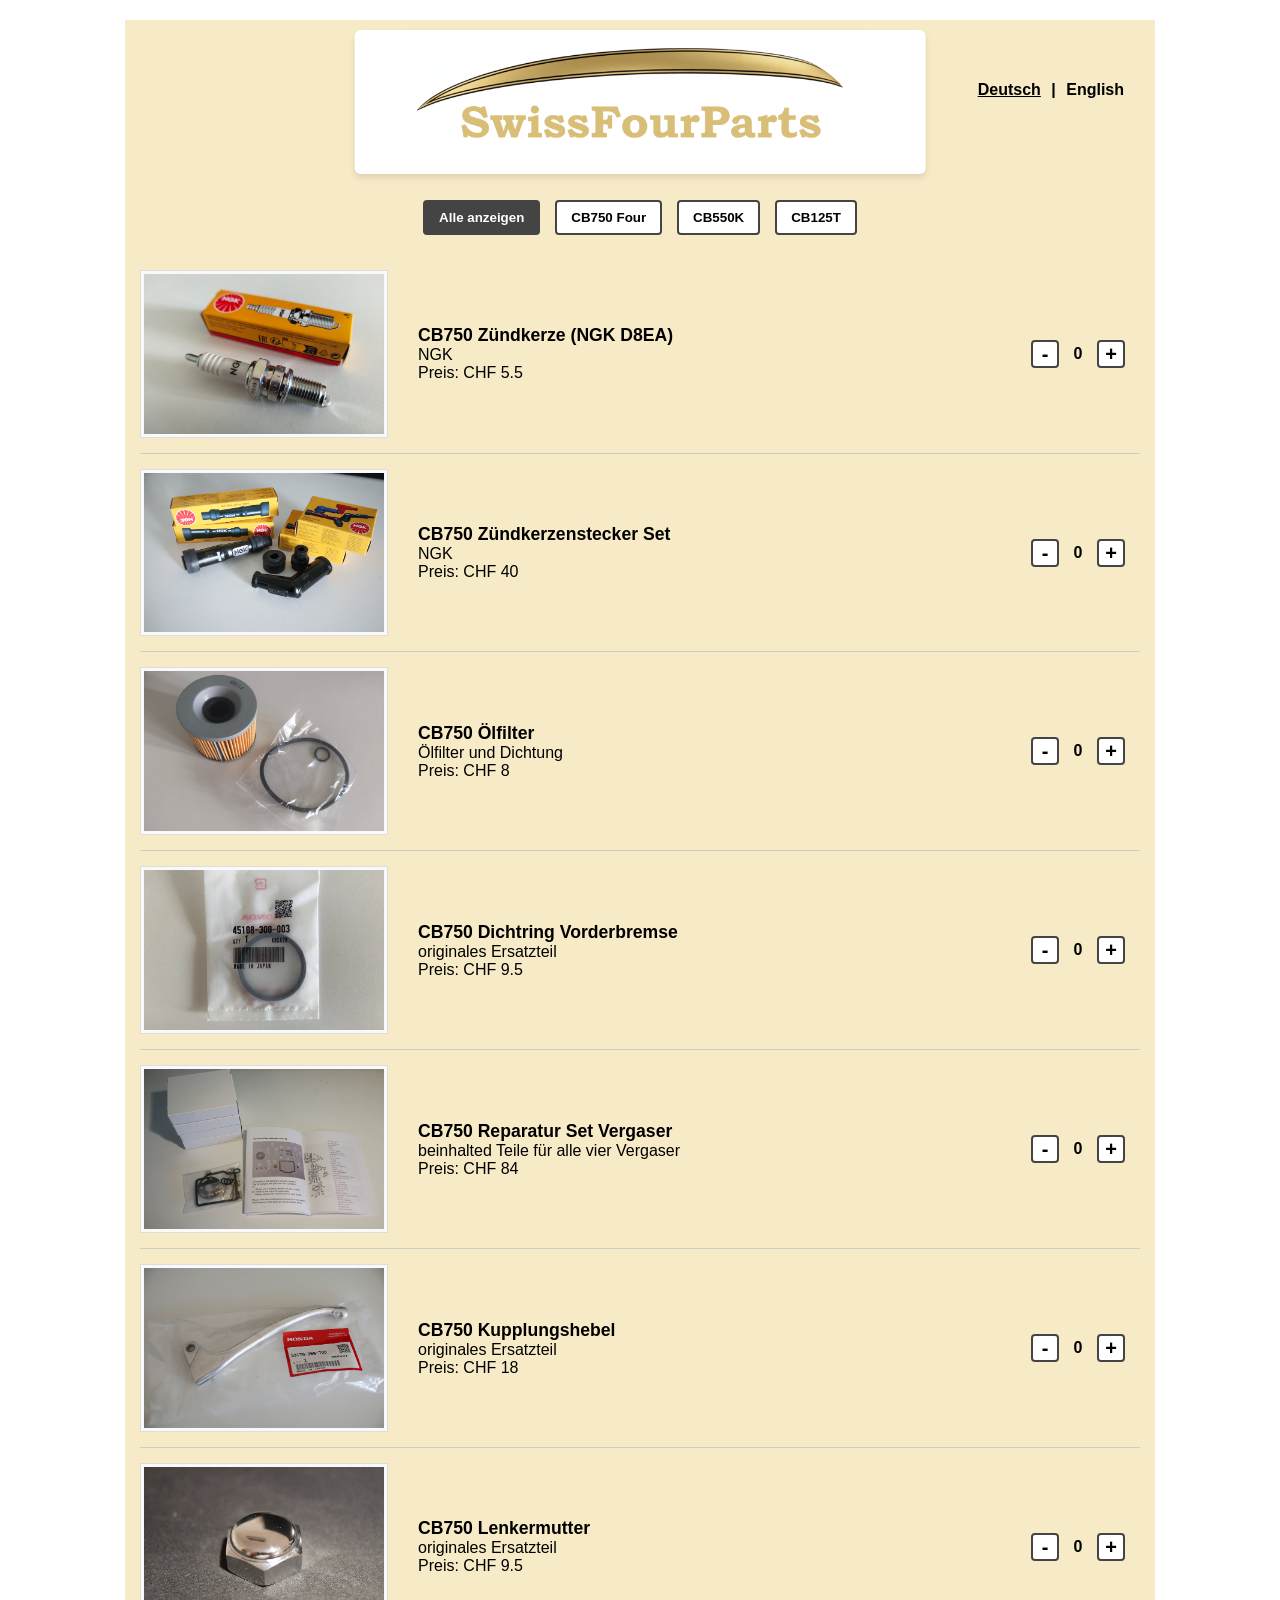
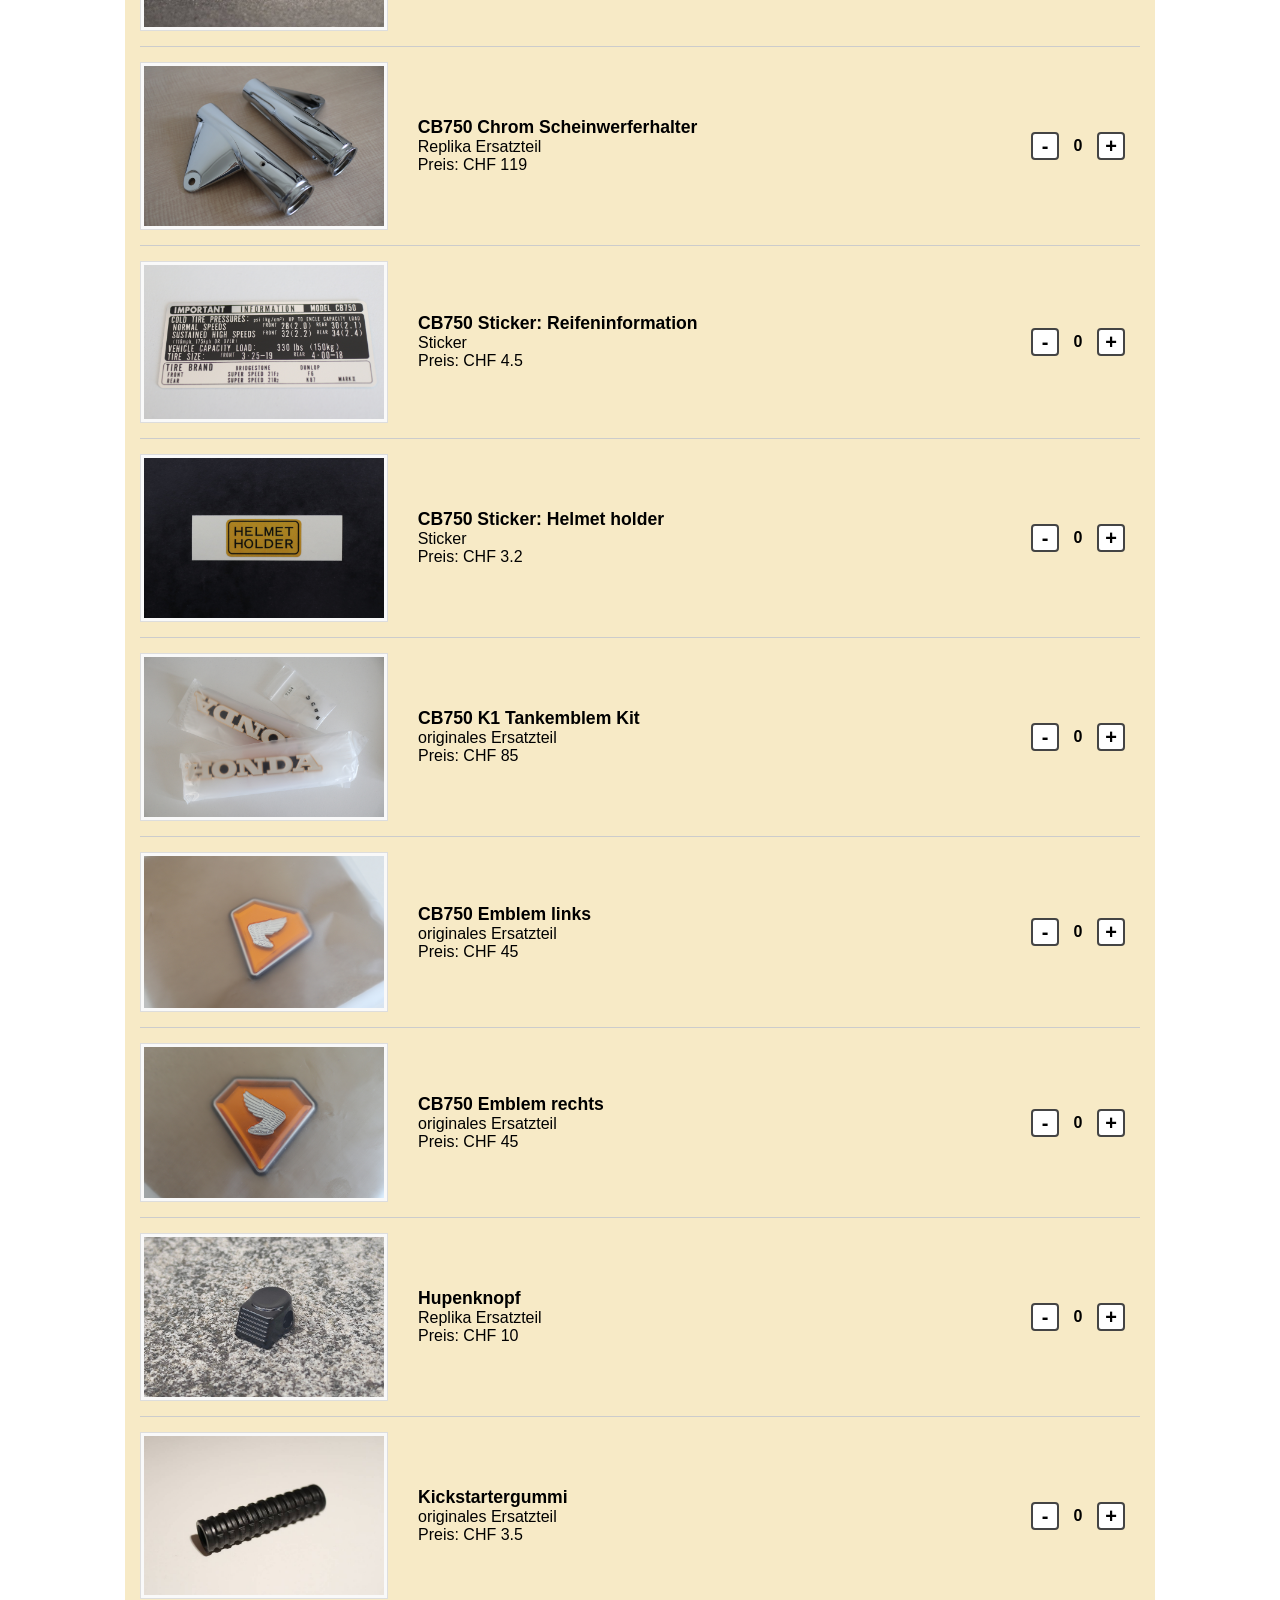
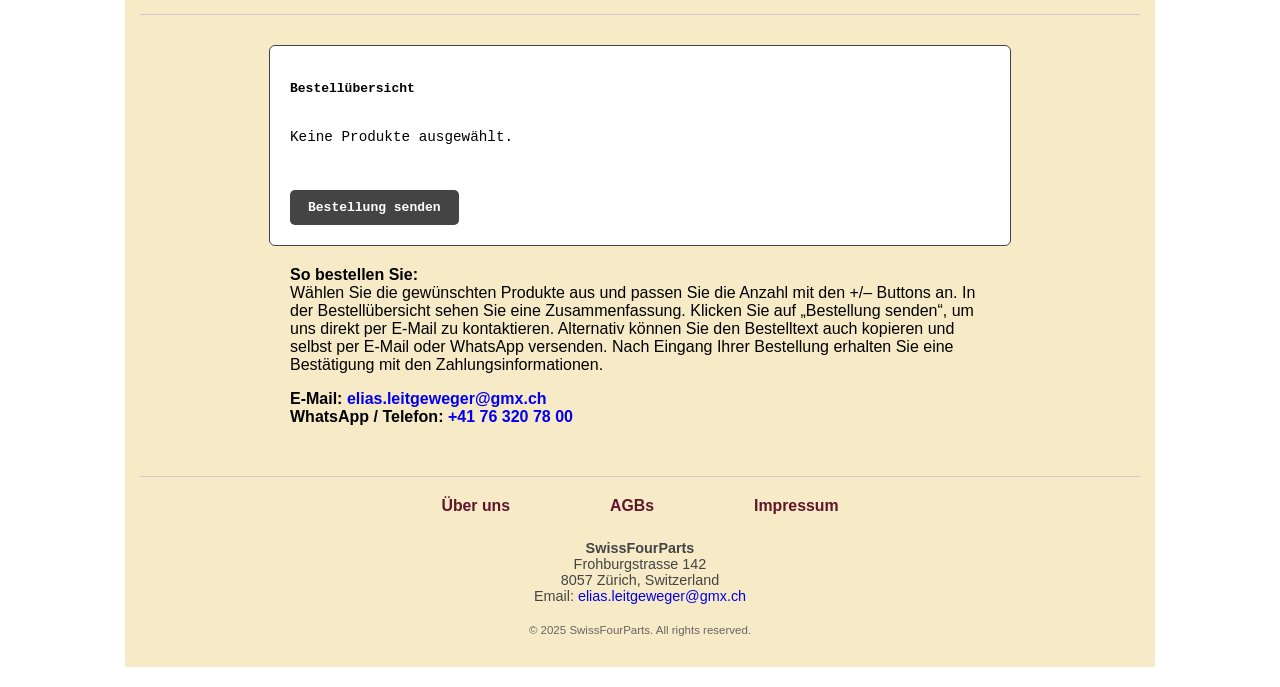
==== index.html @ 42c4ea84 "index.html" ====
<!DOCTYPE html>
<html>
<head>
  <style>
    body {
      font-family: Arial, sans-serif;
      background: #f7eac6;
      color: black;
      max-width: 1000px;
      margin: 20px auto;
      padding: 0 15px;
      box-shadow: 0 0 0 9999px white;
    }
    h1 { text-align: center; margin-bottom: 30px; }

    #filter-buttons, #language-buttons {
      display: flex; justify-content: center; gap: 15px;
      margin-bottom: 20px; flex-wrap: wrap;
    }
    button {
      padding: 8px 14px; border: 2px solid #444;
      background: white; cursor: pointer;
      font-weight: bold; border-radius: 4px;
      transition: background-color 0.3s, color 0.3s;
    }
    button.active { background-color: #444; color: white; }

    .product {
      display: flex; align-items: center;
      border-bottom: 1px solid #ccc;
      padding: 15px 0; cursor: pointer;
      position: relative;
    }
    .product img {
      max-width: 240px; max-height: 160px;
      margin-right: 30px; border: 1px solid #ddd;
      padding: 3px; background: #f9f9f9;
      pointer-events: none;
    }
    .product-details { max-width: 520px; pointer-events: none; }
    .product-details strong { font-size: 1.1em; }

    .quantity-controls {
      display: flex; align-items: center; gap: 8px;
      position: absolute; right: 15px; top: 50%;
      transform: translateY(-50%); pointer-events: auto;
    }
    .quantity-controls button {
      width: 28px; height: 28px; padding: 0;
      font-size: 20px; line-height: 20px; text-align: center;
      user-select: none;
    }
    .quantity-controls span {
      min-width: 22px; text-align: center; display: inline-block;
      font-weight: bold; font-size: 16px;
    }

    p.contact { text-align: center; margin-top: 40px; font-style: italic; }
    a { color: #0000ee; text-decoration: none; }
    a:hover { text-decoration: underline; }

    .popup-overlay {
      position: fixed; top: 0; left: 0; width: 100%; height: 100%;
      background: rgba(0,0,0,0.6); display: none;
      justify-content: center; align-items: center; z-index: 1000;
    }
    .popup-content {
      background: white; padding: 40px; max-width: 700px; width: 90%;
      border-radius: 6px; box-shadow: 0 0 15px rgba(0,0,0,0.3);
      position: relative; text-align: center;
    }
    .popup-close {
      position: absolute; top: 5px; right: 15px;
      font-size: 36px; font-weight: bold; cursor: pointer;
    }
    .popup-content img { max-width: 100%; height: auto; margin-bottom: 15px; }

    #order-summary {
      margin-top: 30px; padding: 20px;
      border: 1px solid #444; border-radius: 6px; background: #fff;
      white-space: pre-line; font-family: monospace;
      max-width: 700px; margin-left: auto; margin-right: auto;
    }
    #order-summary-text {
      font-family: monospace;
      font-size: 1.1em;   /* etwas grösser */
      line-height: 1.6em;  /* mehr Zeilenabstand */
      white-space: pre;    /* Tabs wirken korrekt */
    }
    #send-email-button {
      display: inline-block; margin-top: 12px; padding: 10px 18px;
      border-radius: 5px; background-color: #444;
      color: white; text-decoration: none; font-weight: bold;
    }
    #send-email-button:hover { background-color: #222; }

#language-selection a {
    color: black;
    text-decoration: none;
    padding: 2px 6px;
}
#language-selection a.active {
    font-weight: bold;
    text-decoration: underline;
}

#agb-popup .popup-content,
#impressum-popup .popup-content {
  text-align: left;
}


    .footer-links {
      display: flex;
      justify-content: center;
      gap: 100px;              /* Abstand zwischen den Links */
      margin-bottom: 25px;    /* Abstand zu den Kontaktdaten darunter */
      font-size: 1.1em;       /* größere Schrift */
    }

    .footer-links a {
      text-decoration: none;
      color: #5f162b;         /* gleiche Farbe wie bisher */
      font-weight: bold;
    }

    .footer-links a:hover {
      text-decoration: underline;
    }
  </style>

  <meta name="viewport" content="width=device-width, initial-scale=0.5">
</head>




<body>
<div id="header" style="position: relative; margin-bottom:40px; height:140px; background: #f7eac6; padding: 0 15px;">
  <div style="position: absolute; left: 50%; transform: translateX(-50%); top: 10px; background: white; padding: 0px 0px; box-shadow: 0 4px 6px rgba(0,0,0,0.1); border-radius:6px;">
    <img src="images/sfp_logo_mit_schrift.png" alt="SwissFourParts" style="max-height:140px; width:auto;">
  </div>

  <div id="language-selection" style="position: absolute; right: 0; top: 0; font-weight:bold; font-size:1em; line-height:140px; padding-right:10px;">
    <a href="#" id="lang-de" class="active" onclick="setLanguage('de')">Deutsch</a> | 
    <a href="#" id="lang-en" onclick="setLanguage('en')">English</a>
  </div>
</div>





  <!-- Filter buttons -->
  <div id="filter-buttons">
    <button id="filter-alle" class="active" onclick="filterProducts('alle')">
      <span class="de-text">Alle anzeigen</span>
      <span class="en-text" style="display:none;">Show all</span>
    </button>
    <button id="filter-cb750" onclick="filterProducts('CB750')">
      <span class="de-text" style="display:none;">CB750 Four</span>
      <span class="en-text">CB750 Four</span>
    </button>
    <button id="filter-cb550k" onclick="filterProducts('CB550K')">
      <span class="de-text" style="display:none;">CB550K</span>
      <span class="en-text">CB550K</span>
    </button>
    <button id="filter-cb125t" onclick="filterProducts('CB125T')">
      <span class="de-text" style="display:none;">CB125T</span>
      <span class="en-text">CB125T</span>
    </button>
  </div>

  <!-- Product list generated dynamically -->
  <div id="product-list"></div>

  <!-- Order summary -->
  <div id="order-summary">
    <strong id="order-summary-title">Bestellübersicht</strong><br>
    <pre id="order-summary-text">Keine Produkte ausgewählt.</pre>
    <a id="send-email-button" href="mailto:elias.leitgeweger@gmx.ch?subject=Bestellung%20SwissFourParts&body=Keine%20Produkte%20ausgew%C3%A4hlt." target="_blank" rel="noopener noreferrer">Bestellung senden</a>
  </div>

  <!-- Popup -->
  <div id="popup" class="popup-overlay" onclick="closePopup()">
    <div class="popup-content" onclick="event.stopPropagation()">
      <span class="popup-close" onclick="closePopup()">&times;</span>
      <img id="popup-img" src="" alt="">
      <div id="popup-text"></div>
    </div>
  </div>

<!-- How to order -->
<div id="how-to-order" style="margin:20px auto; max-width:700px; text-align:left; color:black;">
  <p class="de-text" style="display:none;">
    <strong>So bestellen Sie:</strong><br>
    Wählen Sie die gewünschten Produkte aus und passen Sie die Anzahl mit den +/– Buttons an.  
    In der Bestellübersicht sehen Sie eine Zusammenfassung.  
    Klicken Sie auf „Bestellung senden“, um uns direkt per E-Mail zu kontaktieren.  
    Alternativ können Sie den Bestelltext auch kopieren und selbst per E-Mail oder WhatsApp versenden.  
    Nach Eingang Ihrer Bestellung erhalten Sie eine Bestätigung mit den Zahlungsinformationen.
  </p>
  <p class="en-text">
    <strong>How to order:</strong><br>
    Select the products you want and adjust the quantity using the +/– buttons.  
    The order summary will show your selection.  
    Click “Send order” to contact us directly via e-mail.  
    Alternatively, you can copy the order text and send it yourself via e-mail or WhatsApp.  
    Once your order is received, you will get a confirmation with payment details.
  </p>

  <p style="margin-top:15px; font-weight:bold;">
    E-Mail: <a href="mailto:elias.leitgeweger@gmx.ch">elias.leitgeweger@gmx.ch</a><br>
    WhatsApp / Telefon: <a href="tel:+41763207800">+41 76 320 78 00</a>
  </p>
</div>

  <script>
    // -------------------------
    // PRODUCT DATA
    // -------------------------
    const products = [
      {
        name_de: "CB750 Zündkerze (NGK D8EA)",
        name_en: "CB750 Spark plug (NGK D8EA)",
        price: 5.5,
        description_de: "NGK",
        description_en: "NGK",
        image: "images/zündkerze.jpg",
        categories: ["CB750"]
      },
      {
        name_de: "CB750 Zündkerzenstecker Set",
        name_en: "CB750 Spark plug cap set",
        price: 40,
        description_de: "NGK",
        description_en: "NGK",
        image: "images/kerzenstecker.jpg",
        categories: ["CB750"]
      },
      {
        name_de: "CB750 Ölfilter",
        name_en: "CB750 Oil filter",
        price: 8,
        description_de: "Ölfilter und Dichtung",
        description_en: "Oilfilter and O-ring",
        image: "images/oilfilter.jpg",
        categories: ["CB750", "CB550K"]
      },
      {
        name_de: "CB750 Dichtring Vorderbremse",
        name_en: "CB750 Front Brake Piston Seal",
        price: 9.5,
        description_de: "originales Ersatzteil",
        description_en: "original spare part",
        image: "images/dichtring_bremse.jpg",
        categories: ["CB750"]
      },
      {
        name_de: "CB750 Reparatur Set Vergaser",
        name_en: "CB750 Carburetor rebuild kit",
        price: 84,
        description_de: "beinhalted Teile für alle vier Vergaser",
        description_en: "includes parts for all four carburetors",
        image: "images/vergaser_kit.jpg",
        categories: ["CB750"]
      },
      {
        name_de: "CB750 Kupplungshebel",
        name_en: "CB750 Clutch lever",
        price: 18,
        description_de: "originales Ersatzteil",
        description_en: "original spare part",
        image: "images/kupplungshebel.jpg",
        categories: ["CB750"]
      },
      {
        name_de: "CB750 Lenkermutter",
        name_en: "CB750 Steering stem nut",
        price: 9.5,
        description_de: "originales Ersatzteil",
        description_en: "original spare part",
        image: "images/lenkermutter.jpg",
        categories: ["CB750", "CB550K"]
      },
      {
        name_de: "CB750 Chrom Scheinwerferhalter",
        name_en: "CB750 Chrome headlight bracket",
        price: 119,
        description_de: "Replika Ersatzteil",
        description_en: "replica spare part",
        image: "images/scheinwerferhalter.jpg",
        categories: ["CB750"]
      },
      {
        name_de: "CB750 Sticker: Reifeninformation",
        name_en: "CB750 Sticker: Tire info",
        price: 4.5,
        description_de: "Sticker",
        description_en: "Sticker",
        image: "images/tire_sticker.jpg",
        categories: ["CB750"]
      },
      {
        name_de: "CB750 Sticker: Helmet holder",
        name_en: "CB750 Sticker: Helmet holder",
        price: 3.2,
        description_de: "Sticker",
        description_en: "Sticker",
        image: "images/sticker_helmet.jpg",
        categories: ["CB750"]
      },
      {
        name_de: "CB750 K1 Tankemblem Kit",
        name_en: "CB750 K1 Tank Emblem Kit",
        price: 85,
        description_de: "originales Ersatzteil",
        description_en: "original spare part",
        image: "images/tank_emblem_set.jpg",
        categories: ["CB750"]
      },
      {
        name_de: "CB750 Emblem links",
        name_en: "CB750 Emblem left",
        price: 45,
        description_de: "originales Ersatzteil",
        description_en: "original spare part",
        image: "images/emblem_links.jpg",
        categories: ["CB750"]
      },
      {
        name_de: "CB750 Emblem rechts",
        name_en: "CB750 Emblem right",
        price: 45,
        description_de: "originales Ersatzteil",
        description_en: "original spare part",
        image: "images/emblem_rechts.jpg",
        categories: ["CB750"]
      },
      {
        name_de: "Hupenknopf",
        name_en: "Horn button",
        price: 10,
        description_de: "Replika Ersatzteil",
        description_en: "Replica spare part",
        image: "images/hupenknopf.jpg",
        categories: ["CB125T", "CB750", "CB550K"]
      },
      {
        name_de: "Kickstartergummi",
        name_en: "Rubber kickstarter",
        price: 3.5,
        description_de: "originales Ersatzteil",
        description_en: "original spare part",
        image: "images/kickstartergummi.jpg",
        categories: ["CB750"]
      }
      // ➕ Add more products here
    ];

    // Quantities
    let quantities = new Array(products.length).fill(0);
    let language = 'de';

    // -------------------------
    // RENDER FUNCTIONS
    // -------------------------
    function renderProducts() {
      const container = document.getElementById("product-list");
      container.innerHTML = "";

      products.forEach((p, index) => {
        const productDiv = document.createElement("div");
        productDiv.className = "product " + p.categories.join(" ");
        productDiv.onclick = () =>
          openPopup(p.image, p.name_en, {
            de: `<strong>${p.name_de}</strong><br>${p.description_de}<br>Preis: CHF ${p.price}`,
            en: `<strong>${p.name_en}</strong><br>${p.description_en}<br>Price: CHF ${p.price}`
          });

        productDiv.innerHTML = `
          <img src="${p.image}" alt="${p.name_en}">
          <div class="product-details">
            <strong class="de-text">${p.name_de}</strong>
            <strong class="en-text" style="display:none;">${p.name_en}</strong><br>
            <span class="de-text">${p.description_de}</span>
            <span class="en-text" style="display:none;">${p.description_en}</span><br>
            <span class="de-text">Preis: CHF ${p.price}</span>
            <span class="en-text" style="display:none;">Price: CHF ${p.price}</span>
          </div>
          <div class="quantity-controls" onclick="event.stopPropagation()">
            <button onclick="decreaseQuantity(${index})">-</button>
            <span id="qty-${index}">0</span>
            <button onclick="increaseQuantity(${index})">+</button>
          </div>
        `;
        container.appendChild(productDiv);
      });
    }

    // -------------------------
    // UI FUNCTIONS
    // -------------------------
function setLanguage(lang) {
    language = lang;

    // Sprachauswahl links/rechts
    document.getElementById('lang-de')?.classList.toggle('active', lang === 'de');
    document.getElementById('lang-en')?.classList.toggle('active', lang === 'en');

    // Alle Texte wechseln
    document.querySelectorAll('.de-text').forEach(el => el.style.display = (lang === 'de') ? '' : 'none');
    document.querySelectorAll('.en-text').forEach(el => el.style.display = (lang === 'en') ? '' : 'none');

    // Filterbuttons Texte anpassen
    ['filter-alle','filter-cb750','filter-cb550k','filter-cb125t',
     'condition-new','condition-used'].forEach(id => {
        const btn = document.getElementById(id);
        if(btn){
            btn.querySelectorAll('span.de-text').forEach(el => el.style.display = (lang==='de')?'':'none');
            btn.querySelectorAll('span.en-text').forEach(el => el.style.display = (lang==='en')?'':'none');
        }
    });

    // Order summary Texte
    document.getElementById('order-summary-title').textContent = (lang==='de') ? 'Bestellübersicht' : 'Order summary';
    document.getElementById('send-email-button').textContent = (lang==='de') ? 'Bestellung senden' : 'Send order';

    updateOrderSummary();
}

    function filterProducts(filter) {
      ['filter-alle','filter-cb750','filter-cb550k','filter-cb125t'].forEach(id => {
        document.getElementById(id).classList.toggle('active', id === 'filter-' + filter.toLowerCase());
      });
      document.querySelectorAll('.product').forEach(p => {
        p.style.display = (filter === 'alle' || p.classList.contains(filter)) ? '' : 'none';
      });
    }

    function openPopup(imgSrc, altText, textObj) {
      document.getElementById('popup-img').src = imgSrc;
      document.getElementById('popup-img').alt = altText;
      document.getElementById('popup-text').innerHTML = language === 'de' ? textObj.de : textObj.en;
      document.getElementById('popup').style.display = 'flex';
    }
    function closePopup() { document.getElementById('popup').style.display = 'none'; }

    function openAboutPopup() {
      document.getElementById('about-popup').style.display = 'flex';
    }
    function closeAboutPopup() {
      document.getElementById('about-popup').style.display = 'none';
    }
    function openAgbPopup() {
      document.getElementById('agb-popup').style.display = 'flex';
    }
    function closeAgbPopup() {
      document.getElementById('agb-popup').style.display = 'none';
    }

    function openImpressumPopup() {
      document.getElementById('impressum-popup').style.display = 'flex';
    }
    function closeImpressumPopup() {
      document.getElementById('impressum-popup').style.display = 'none';
    }

    function increaseQuantity(i) { quantities[i]++; updateQuantityDisplay(i); updateOrderSummary(); }
    function decreaseQuantity(i) { if (quantities[i] > 0) { quantities[i]--; updateQuantityDisplay(i); updateOrderSummary(); } }
    function updateQuantityDisplay(i) { document.getElementById('qty-' + i).textContent = quantities[i]; }


function updateOrderSummary() {
  let productLabel = language === 'de' ? 'Produkt' : 'Product';
  let quantityLabel = language === 'de' ? 'Anzahl' : 'Qty';
  let priceLabel = language === 'de' ? 'Preis' : 'Price';
  let shippingLabel = language === 'de' ? 'Versandkosten' : 'Shipping';
  let totalLabel = language === 'de' ? 'Gesamttotal' : 'Total';
  let noItemsText = language === 'de' ? 'Keine Produkte ausgewählt.' : 'No products selected.';

  let emailSubject = encodeURIComponent(language === 'de' ? 'Bestellung SwissFourParts' : 'Order SwissFourParts');
  let emailBody = (language === 'de' ? 'Bestellübersicht' : 'Order summary') + ':\n\n';
  let hasItems = false;
  let summaryText = "";
  let total = 0;
  const shippingCost = 8.5;

  // Spaltenbreiten (anpassen nach Wunsch)
  const col1 = 36; // Produktname
  const col2 = 10;  // Anzahl
  const col3 = 12; // Preis

  // Kopfzeile
  summaryText += productLabel.padEnd(col1) + quantityLabel.padEnd(col2) + priceLabel.padEnd(col3) + "\n";
  summaryText += "-".repeat(col1 + col2 + col3) + "\n";

  // Produkte
  products.forEach((p, i) => {
    if (quantities[i] > 0) {
      hasItems = true;
      let lineTotal = p.price * quantities[i];
      total += lineTotal;

      let name = language === 'de' ? p.name_de : p.name_en;
      let qty = String(quantities[i]);
      let price = `CHF ${lineTotal.toFixed(2)}`;

      summaryText += name.padEnd(col1) + qty.padEnd(col2) + price.padEnd(col3) + "\n";

      emailBody += `${productLabel}: ${name}\n${quantityLabel}: ${qty}\n${priceLabel}: ${price}\n\n`;
    }
  });

  if (!hasItems) {
    summaryText = noItemsText;
    emailBody += noItemsText;
  } else {
    // Versand + Total
    total += shippingCost;
    let shipping = `CHF ${shippingCost.toFixed(2)}`;
    let grandTotal = `CHF ${total.toFixed(2)}`;

    summaryText += "\n";
    summaryText += shippingLabel.padEnd(col1 + col2) + shipping.padEnd(col3) + "\n";
    summaryText += "-".repeat(col1 + col2 + col3) + "\n";
    summaryText += totalLabel.padEnd(col1 + col2) + grandTotal.padEnd(col3) + "\n";

    emailBody += `${shippingLabel}: ${shipping}\n`;
    emailBody += `${totalLabel}: ${grandTotal}\n`;
  }

  document.getElementById('order-summary-text').textContent = summaryText;
  let encodedBody = encodeURIComponent(emailBody.replace(/\n/g, "\r\n"));
  document.getElementById('send-email-button').href =
    `mailto:elias.leitgeweger@gmx.ch?subject=${emailSubject}&body=${encodeURIComponent(emailBody)}`;
}

    // -------------------------
    // INITIALIZE
    // -------------------------
    window.onload = () => {
      renderProducts();
      setLanguage('de');
      filterProducts('alle');
      updateOrderSummary();
    };
  </script>



<!-- About Us Popup -->
<div id="about-popup" class="popup-overlay" onclick="closeAboutPopup()">
  <div class="popup-content" onclick="event.stopPropagation()">
    <span class="popup-close" onclick="closeAboutPopup()">&times;</span>
    
<h2>
  <span class="de-text" style="display:none;">Über SwissFourParts</span>
  <span class="en-text">About SwissFourParts</span>
</h2>
<p>
  <span class="de-text" style="display:none;">
    Willkommen in unserem Shop!<br>
    Wir sind spezialisiert auf Ersatzteile für die legendären Honda CB-Modelle aus den 1970er-Jahren, wobei unser Schwerpunkt auf der Honda CB750 Four liegt.  
    Unser Ziel ist es, Motorradbegeisterten in der Schweiz schnell, zuverlässig und preiswert die passenden Teile zu liefern.  
    Neben unserem eigenen Shop finden Sie unsere Angebote auch auf <a href="https://www.ricardo.ch/de/shop/SwissFourParts/offers/" target="_blank" rel="noopener noreferrer">Ricardo</a>.<br><br>
    Wenn Sie Fragen zu einem Teil, zur Verfügbarkeit oder zum Versand hast, melde Sie sich gerne per E-Mail oder Telefon.
  </span>
  <span class="en-text">
      Welcome to our shop!<br>
  We specialize in spare parts for the legendary Honda CB models from the 1970s, with our main focus on the Honda CB750 Four.  
  Our goal is to provide motorcycle enthusiasts in Switzerland with the right parts quickly, reliably, and at fair prices.  
  In addition to our own shop, you can also find our offers on <a href="https://www.ricardo.ch/de/shop/SwissFourParts/offers/" target="_blank" rel="noopener noreferrer">Ricardo</a>.<br><br>
  If you have questions about a part, availability, or shipping, please feel free to contact us by e-mail or phone.
  </span>
</p>
    
    <div style="display:flex; gap:10px; flex-wrap:wrap; justify-content:center; margin-top:40px;">
      <img src="images/cb550.jpg" alt="Honda CB550" style="max-width:500px; border:1px solid #ccc;">
    </div>
  </div>
</div>


<!-- AGB Popup -->
<div id="agb-popup" class="popup-overlay" onclick="closeAgbPopup()">
  <div class="popup-content" onclick="event.stopPropagation()">
    <span class="popup-close" onclick="closeAgbPopup()">&times;</span>
<h2>
  <span class="de-text" style="display:none;">AGBs</span>
  <span class="en-text">Terms & Conditions</span>
</h2>
<p>
  <span class="de-text" style="display:none;">
  <strong>Gültigkeit</strong><br>
  Diese Allgemeinen Geschäftsbedingungen (AGB) gelten für alle Bestellungen im Onlineshop von SwissFourParts. Mit Auftragserteilung anerkennt der Käufer diese Bedingungen. Abweichende Bestimmungen des Käufers haben keine Gültigkeit. Abholung der Ware ist nach Absprache in Zürich möglich.<br><br>

  <strong>Preise</strong><br>
  Alle Preise im Onlineshop verstehen sich in Schweizer Franken (CHF) und enthalten die gesetzliche Mehrwertsteuer (sofern anwendbar). Die Versandkosten werden im Bestellvorgang separat ausgewiesen. Preisänderungen bleiben vorbehalten.<br><br>

  <strong>Lieferfristen</strong><br>
  Bestellte Teile sind in der Regel an Lager. Der Lagerbestand wird nach Eingang der Bestellung überprüft; sollte ein Artikel oder eine gewünschte Menge nicht verfügbar sein, wird der Käufer informiert. Lieferungen innerhalb der Schweiz erfolgen in der Regel innert 2–5 Werktagen nach Zahlungseingang. Eine verspätete Lieferung entbindet nicht von der Abnahmeverpflichtung. Ansprüche aus Lieferverzug sind ausgeschlossen.<br><br>

  <strong>Versand und Gefahrtragung</strong><br>
  Die Versandkosten trägt der Käufer. Diese werden im Bestellvorgang ausgewiesen. Der Versand erfolgt auf Gefahr des Käufers. Sofern nicht anders vereinbart, wählt SwissFourParts die Versandart und den Versandweg nach bestem Ermessen, jedoch ohne Gewähr. Teillieferungen sind zulässig, sofern sie für eine rasche Abwicklung vorteilhaft erscheinen.<br><br>

  <strong>Transportschäden</strong><br>
  Transportschäden sind umgehend direkt bei der zuständigen Transportanstalt (z. B. Post, Paketdienst, Spedition) zu melden. Ohne Schadenmeldung des Transporteurs kann kein kostenloser Ersatz gewährt werden.<br><br>

  <strong>Beanstandungen und Gewährleistung</strong><br>
  Offensichtliche Mängel sind innerhalb von 14 Tagen nach Erhalt der Ware schriftlich geltend zu machen. Nach Ablauf dieser Frist gilt die Sendung als akzeptiert.<br>
  Rücksendungen werden nur bei fehlerhafter Lieferung und nach vorheriger Absprache akzeptiert. Die Rücksendung muss in transportsicherer Verpackung und ausreichend frankiert erfolgen. Wir behalten uns vor, beschädigte Waren, die nicht mehr im Originalzustand eintreffen, ganz oder teilweise zu verrechnen.<br>
  Bei berechtigten Beanstandungen verpflichtet sich SwissFourParts zu kostenloser Instandstellung, Ersatzlieferung oder Rechnungsnachlass. Soweit rechtlich zulässig, sind weitergehende Gewährleistungsansprüche ausgeschlossen. Die Gewährleistung entfällt, wenn der Käufer Änderungen oder Instandsetzungen ohne Zustimmung von SwissFourParts selbst oder durch Dritte vornimmt. Eine Haftung für Folgeschäden ist ausgeschlossen.<br><br>

  <strong>Zahlungsbedingungen</strong><br>
  Die Lieferung erfolgt ausschliesslich gegen Vorauskasse per Banküberweisung oder Twint. Die Ware wird erst nach Eingang der vollständigen Zahlung versendet.<br><br>

  <strong>Lieferungen ins Ausland</strong><br>
  Lieferungen ins Ausland sind nur nach vorheriger Absprache und ausschliesslich gegen Vorauskasse möglich.<br><br>

  <strong>Datenschutz</strong><br>
  Personenbezogene Kundendaten werden ausschliesslich im Rahmen der Bestellabwicklung verwendet und nicht an Dritte weitergegeben. Dabei werden die Bestimmungen des Schweizer Datenschutzgesetzes beachtet.<br><br>

  <strong>Erfüllungsort und Gerichtsstand</strong><br>
  Erfüllungsort für Lieferung und Zahlung sowie ausschliesslicher Gerichtsstand ist Zürich. Die Anwendung internationalen Kaufrechts ist ausgeschlossen.<br><br>

  <strong>Schlussbestimmungen</strong><br>
  Sollten einzelne Bestimmungen dieser AGB ganz oder teilweise unwirksam sein, bleibt die Gültigkeit der übrigen Bestimmungen unberührt. Irrtümer und Druckfehler bleiben vorbehalten.
  </span>


  <span class="en-text">
  These Terms and Conditions (T&C) apply to all orders placed in the SwissFourParts online shop. By placing an order, the buyer accepts these conditions. Deviating terms of the buyer have no validity. Pickup of goods is possible in Zurich by prior arrangement.<br><br>

  <strong>Prices</strong><br>
  All prices in the online shop are in Swiss Francs (CHF) and include applicable VAT. Shipping costs are shown separately during the order process. Price changes are reserved.<br><br>

  <strong>Delivery Times</strong><br>
  Ordered parts are generally in stock. Stock is checked upon receipt of the order; if an item or the requested quantity is not available, the buyer will be informed. Deliveries within Switzerland usually take 2–5 business days after receipt of payment. Late delivery does not release the buyer from the obligation to accept the goods. Claims for delivery delays are excluded.<br><br>

  <strong>Shipping and Risk</strong><br>
  Shipping costs are borne by the buyer and are displayed during the order process. Delivery is at the buyer's risk. Unless otherwise agreed, SwissFourParts selects the shipping method and route at its discretion, without guarantee. Partial deliveries are allowed if they are advantageous for prompt order processing.<br><br>

  <strong>Transport Damage</strong><br>
  Transport damage must be reported immediately to the responsible transport company (e.g., post office, parcel service, freight forwarder). Without a damage report from the carrier, free replacement cannot be granted.<br><br>

  <strong>Complaints and Warranty</strong><br>
  Obvious defects must be reported in writing within 14 days after receipt of the goods. After this period, the shipment is considered accepted.<br>
  Returns are only accepted in case of incorrect delivery and after prior arrangement. Returns must be in secure packaging and adequately prepaid. We reserve the right to charge for damaged goods that do not arrive in their original condition, wholly or partially.<br>
  In the case of justified complaints, SwissFourParts undertakes free repair, replacement, or invoice reduction. As far as legally permissible, further warranty claims are excluded. Warranty is void if the buyer makes modifications or repairs without SwissFourParts' consent. Liability for consequential damages is excluded.<br><br>

  <strong>Payment Terms</strong><br>
  Delivery is only made against advance payment via bank transfer or Twint. Goods are shipped only after full payment has been received.<br><br>

  <strong>Deliveries Abroad</strong><br>
  Deliveries abroad are only possible by prior arrangement and against advance payment.<br><br>

  <strong>Data Protection</strong><br>
  Personal customer data is used exclusively for order processing and is not shared with third parties. The provisions of the Swiss Data Protection Act are observed.<br><br>

  <strong>Place of Performance and Jurisdiction</strong><br>
  The place of performance for delivery and payment as well as the exclusive jurisdiction is Zurich. The application of international sales law is excluded.<br><br>

  <strong>Final Provisions</strong><br>
  Should individual provisions of these Terms and Conditions be wholly or partially invalid, the validity of the remaining provisions remains unaffected. Errors and typos are reserved.
  </span>
</p>
  </div>
</div>



<!-- Impressum Popup -->
<div id="impressum-popup" class="popup-overlay" onclick="closeImpressumPopup()">
  <div class="popup-content" onclick="event.stopPropagation()">
    <span class="popup-close" onclick="closeImpressumPopup()">&times;</span>
<h2>
  <span class="de-text" style="display:none;">Impressum</span>
  <span class="en-text">Legal Notice</span>
</h2>
<p>
  <span class="de-text" style="display:none;">
    Die Rechte für Texte und Bilder dieser Webseite liegen bei:<br><br>
    
    SwissFourParts<br>
    Frohburgstrasse 142<br>
    8057 Zürich<br><br>

    Inhaber: Elias Müller<br><br>
  
    Kontakt für Fragen zur Website:<br>
    Telefon: +41 76 320 78 00<br>
    E-Mail: elias.leitgeweger@gmx.ch<br>
  </span>
  <span class="en-text">
The rights to the texts and images on this website are held by:<br><br>
SwissFourParts<br>
Frohburgstrasse 142<br>
8057 Zurich<br><br>
Owner: Elias Müller<br><br>
Contact for questions regarding the website:<br>
Phone: +41 76 320 78 00<br>
E-Mail: elias.leitgeweger@gmx.ch
  </span>
</p>
  </div>
</div>



</body>

  <!-- Footer -->
  <footer style="margin-top:50px; padding:20px; border-top:1px solid #ccc; text-align:center; font-size:0.9em; color:#444;">

<div class="footer-links">
  <a href="javascript:void(0)" onclick="openAboutPopup()">
    <span class="de-text" style="display:none;">Über uns</span>
    <span class="en-text">About Us</span>
  </a>
  <a href="javascript:void(0)" onclick="openAgbPopup()">
    <span class="de-text" style="display:none;">AGBs</span>
    <span class="en-text">Terms & Conditions</span>
  </a>
  <a href="javascript:void(0)" onclick="openImpressumPopup()">
    <span class="de-text" style="display:none;">Impressum</span>
    <span class="en-text">Legal Notice</span>
  </a>
</div>

    <p><strong>SwissFourParts</strong><br>
    Frohburgstrasse 142<br>
    8057 Zürich, Switzerland<br>
    Email: <a href="mailto:elias.leitgeweger@gmx.ch">elias.leitgeweger@gmx.ch</a></p>

    <p style="margin-top:20px; font-size:0.8em; color:#666;">
      © 2025 SwissFourParts. All rights reserved.
    </p>
  </footer>


</html>
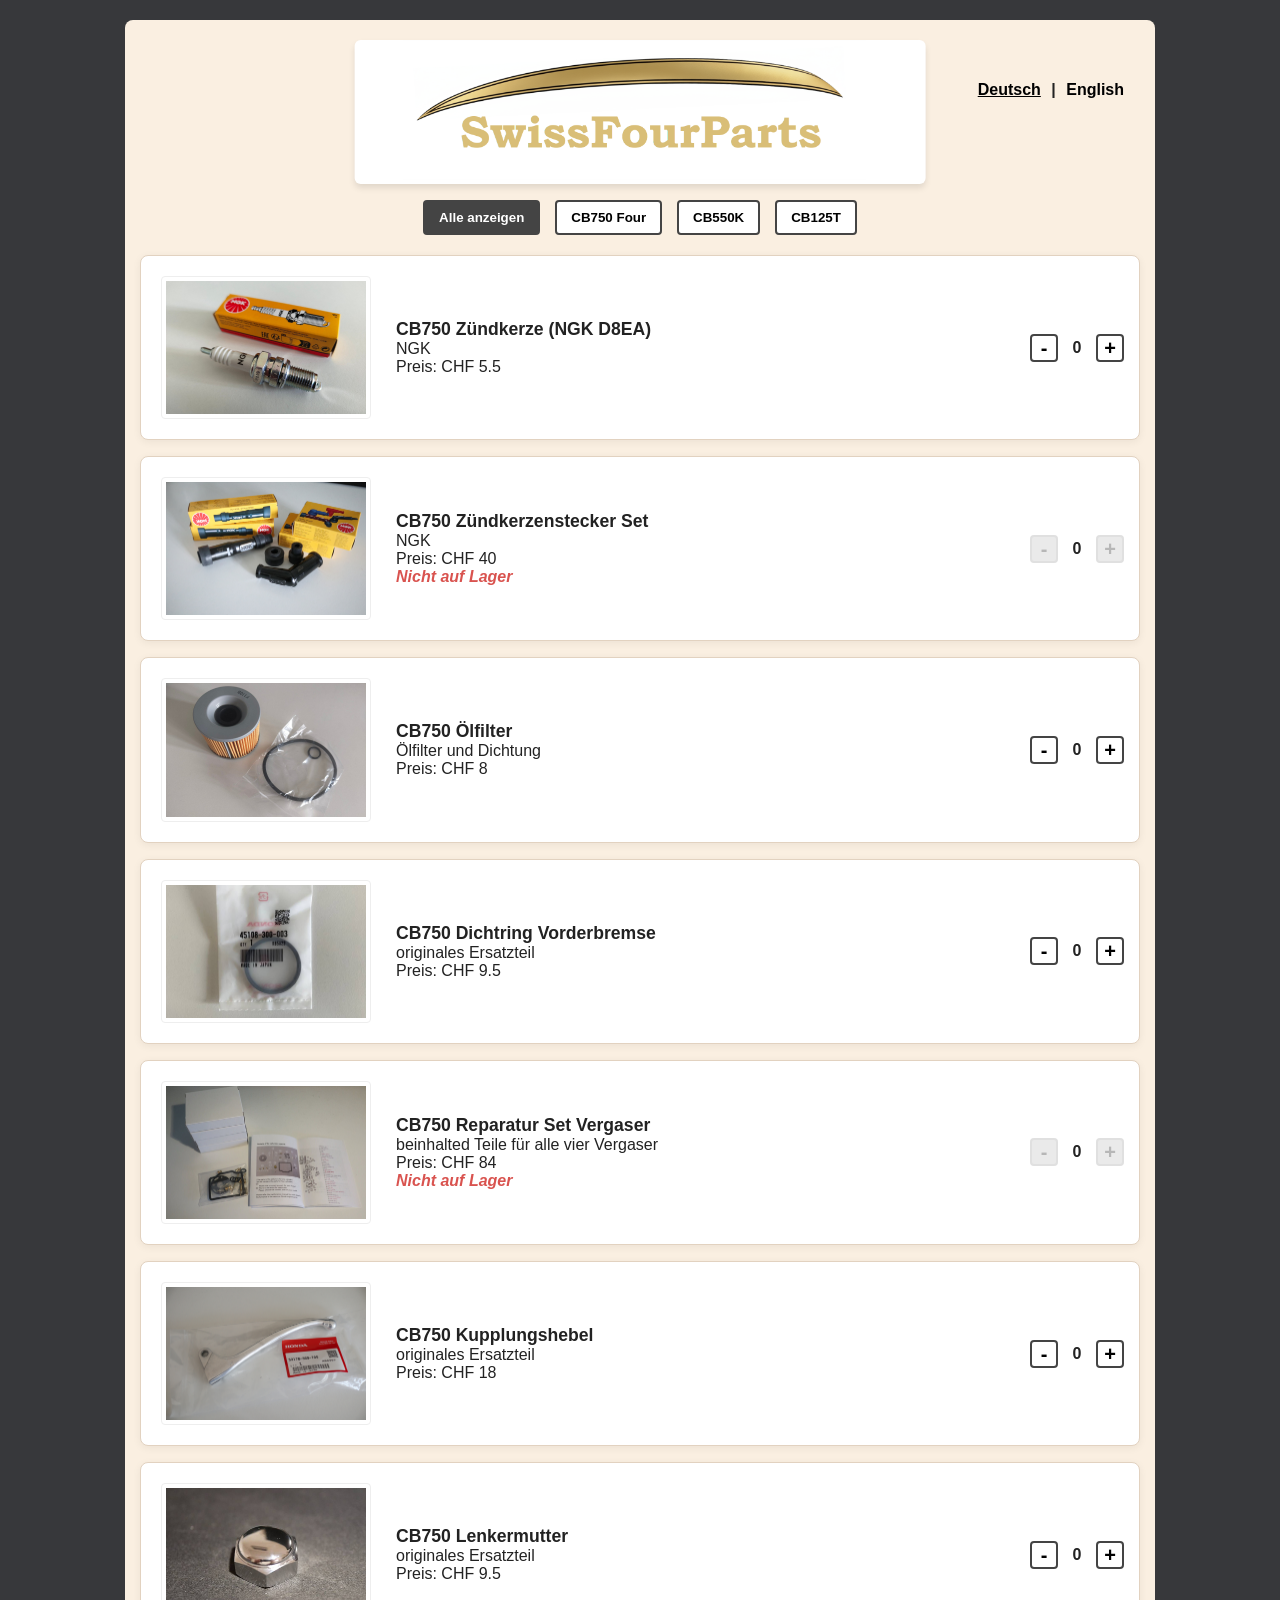
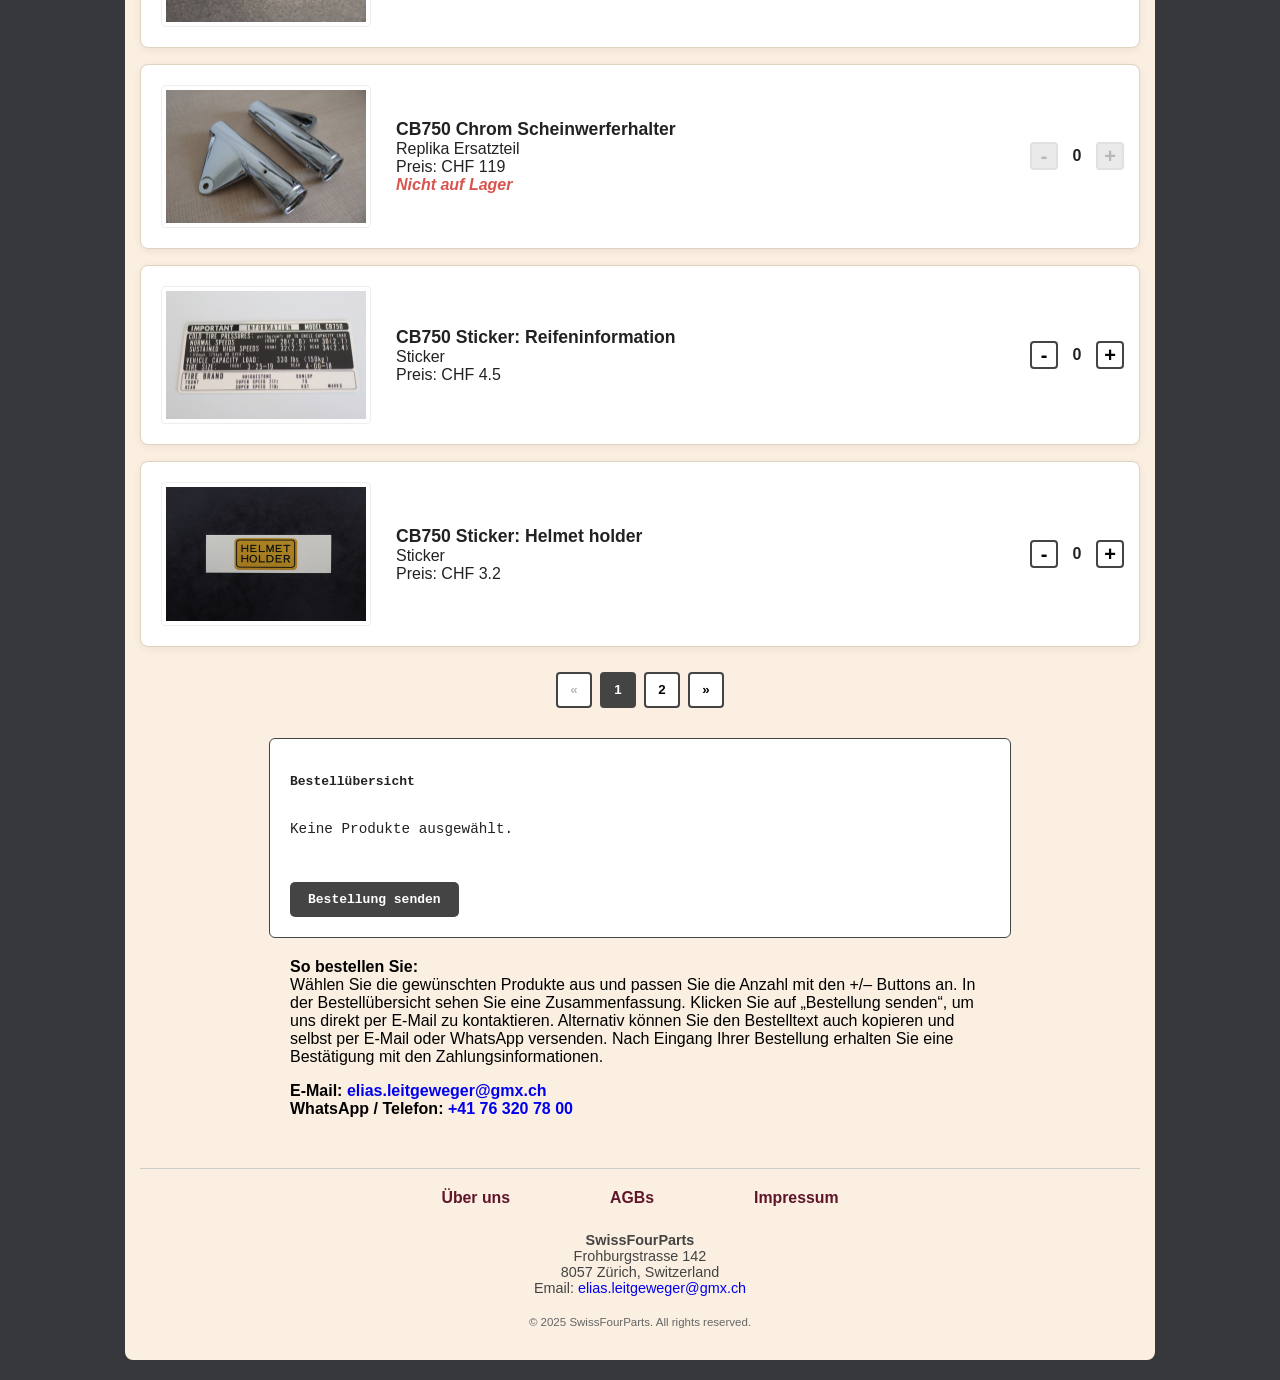
==== commit 6ad4a116: "index.html" ====
--- a/index.html
+++ b/index.html
@@ -1,157 +1,24 @@
 <!DOCTYPE html>
-<html>
+<html lang="de">
 <head>
-  <style>
-    body {
-      font-family: Arial, sans-serif;
-      background: #f7eac6;
-      color: black;
-      max-width: 1000px;
-      margin: 20px auto;
-      padding: 0 15px;
-      box-shadow: 0 0 0 9999px white;
-    }
-    h1 { text-align: center; margin-bottom: 30px; }
-
-    #filter-buttons, #language-buttons {
-      display: flex; justify-content: center; gap: 15px;
-      margin-bottom: 20px; flex-wrap: wrap;
-    }
-    button {
-      padding: 8px 14px; border: 2px solid #444;
-      background: white; cursor: pointer;
-      font-weight: bold; border-radius: 4px;
-      transition: background-color 0.3s, color 0.3s;
-    }
-    button.active { background-color: #444; color: white; }
-
-    .product {
-      display: flex; align-items: center;
-      border-bottom: 1px solid #ccc;
-      padding: 15px 0; cursor: pointer;
-      position: relative;
-    }
-    .product img {
-      max-width: 240px; max-height: 160px;
-      margin-right: 30px; border: 1px solid #ddd;
-      padding: 3px; background: #f9f9f9;
-      pointer-events: none;
-    }
-    .product-details { max-width: 520px; pointer-events: none; }
-    .product-details strong { font-size: 1.1em; }
-
-    .quantity-controls {
-      display: flex; align-items: center; gap: 8px;
-      position: absolute; right: 15px; top: 50%;
-      transform: translateY(-50%); pointer-events: auto;
-    }
-    .quantity-controls button {
-      width: 28px; height: 28px; padding: 0;
-      font-size: 20px; line-height: 20px; text-align: center;
-      user-select: none;
-    }
-    .quantity-controls span {
-      min-width: 22px; text-align: center; display: inline-block;
-      font-weight: bold; font-size: 16px;
-    }
-
-    p.contact { text-align: center; margin-top: 40px; font-style: italic; }
-    a { color: #0000ee; text-decoration: none; }
-    a:hover { text-decoration: underline; }
-
-    .popup-overlay {
-      position: fixed; top: 0; left: 0; width: 100%; height: 100%;
-      background: rgba(0,0,0,0.6); display: none;
-      justify-content: center; align-items: center; z-index: 1000;
-    }
-    .popup-content {
-      background: white; padding: 40px; max-width: 700px; width: 90%;
-      border-radius: 6px; box-shadow: 0 0 15px rgba(0,0,0,0.3);
-      position: relative; text-align: center;
-    }
-    .popup-close {
-      position: absolute; top: 5px; right: 15px;
-      font-size: 36px; font-weight: bold; cursor: pointer;
-    }
-    .popup-content img { max-width: 100%; height: auto; margin-bottom: 15px; }
-
-    #order-summary {
-      margin-top: 30px; padding: 20px;
-      border: 1px solid #444; border-radius: 6px; background: #fff;
-      white-space: pre-line; font-family: monospace;
-      max-width: 700px; margin-left: auto; margin-right: auto;
-    }
-    #order-summary-text {
-      font-family: monospace;
-      font-size: 1.1em;   /* etwas grösser */
-      line-height: 1.6em;  /* mehr Zeilenabstand */
-      white-space: pre;    /* Tabs wirken korrekt */
-    }
-    #send-email-button {
-      display: inline-block; margin-top: 12px; padding: 10px 18px;
-      border-radius: 5px; background-color: #444;
-      color: white; text-decoration: none; font-weight: bold;
-    }
-    #send-email-button:hover { background-color: #222; }
-
-#language-selection a {
-    color: black;
-    text-decoration: none;
-    padding: 2px 6px;
-}
-#language-selection a.active {
-    font-weight: bold;
-    text-decoration: underline;
-}
-
-#agb-popup .popup-content,
-#impressum-popup .popup-content {
-  text-align: left;
-}
-
-
-    .footer-links {
-      display: flex;
-      justify-content: center;
-      gap: 100px;              /* Abstand zwischen den Links */
-      margin-bottom: 25px;    /* Abstand zu den Kontaktdaten darunter */
-      font-size: 1.1em;       /* größere Schrift */
-    }
-
-    .footer-links a {
-      text-decoration: none;
-      color: #5f162b;         /* gleiche Farbe wie bisher */
-      font-weight: bold;
-    }
-
-    .footer-links a:hover {
-      text-decoration: underline;
-    }
-  </style>
-
-  <meta name="viewport" content="width=device-width, initial-scale=0.5">
+  <meta charset="UTF-8">
+  <meta name="viewport" content="width=device-width, initial-scale=1.0">
+  <title>SwissFourParts</title>
+  <link rel="stylesheet" href="styles.css">
 </head>
-
-
-
-
 <body>
-<div id="header" style="position: relative; margin-bottom:40px; height:140px; background: #f7eac6; padding: 0 15px;">
-  <div style="position: absolute; left: 50%; transform: translateX(-50%); top: 10px; background: white; padding: 0px 0px; box-shadow: 0 4px 6px rgba(0,0,0,0.1); border-radius:6px;">
-    <img src="images/sfp_logo_mit_schrift.png" alt="SwissFourParts" style="max-height:140px; width:auto;">
-  </div>
-
-  <div id="language-selection" style="position: absolute; right: 0; top: 0; font-weight:bold; font-size:1em; line-height:140px; padding-right:10px;">
-    <a href="#" id="lang-de" class="active" onclick="setLanguage('de')">Deutsch</a> | 
-    <a href="#" id="lang-en" onclick="setLanguage('en')">English</a>
-  </div>
-</div>
-
-
-
-
-
-  <!-- Filter buttons -->
+
+  <div id="header">
+    <div class="logo-container">
+      <img src="images/sfp_logo_mit_schrift.png" alt="SwissFourParts">
+    </div>
+
+    <div id="language-selection">
+      <a href="#" id="lang-de" class="active" onclick="setLanguage('de')">Deutsch</a> | 
+      <a href="#" id="lang-en" onclick="setLanguage('en')">English</a>
+    </div>
+  </div>
+
   <div id="filter-buttons">
     <button id="filter-alle" class="active" onclick="filterProducts('alle')">
       <span class="de-text">Alle anzeigen</span>
@@ -171,17 +38,17 @@
     </button>
   </div>
 
-  <!-- Product list generated dynamically -->
   <div id="product-list"></div>
 
-  <!-- Order summary -->
+  <div id="pagination-controls"></div>
+
+
   <div id="order-summary">
     <strong id="order-summary-title">Bestellübersicht</strong><br>
     <pre id="order-summary-text">Keine Produkte ausgewählt.</pre>
-    <a id="send-email-button" href="mailto:elias.leitgeweger@gmx.ch?subject=Bestellung%20SwissFourParts&body=Keine%20Produkte%20ausgew%C3%A4hlt." target="_blank" rel="noopener noreferrer">Bestellung senden</a>
-  </div>
-
-  <!-- Popup -->
+    <a id="send-email-button" href="#" target="_blank" rel="noopener noreferrer">Bestellung senden</a>
+  </div>
+
   <div id="popup" class="popup-overlay" onclick="closePopup()">
     <div class="popup-content" onclick="event.stopPropagation()">
       <span class="popup-close" onclick="closePopup()">&times;</span>
@@ -190,555 +57,185 @@
     </div>
   </div>
 
-<!-- How to order -->
-<div id="how-to-order" style="margin:20px auto; max-width:700px; text-align:left; color:black;">
-  <p class="de-text" style="display:none;">
-    <strong>So bestellen Sie:</strong><br>
-    Wählen Sie die gewünschten Produkte aus und passen Sie die Anzahl mit den +/– Buttons an.  
-    In der Bestellübersicht sehen Sie eine Zusammenfassung.  
-    Klicken Sie auf „Bestellung senden“, um uns direkt per E-Mail zu kontaktieren.  
-    Alternativ können Sie den Bestelltext auch kopieren und selbst per E-Mail oder WhatsApp versenden.  
-    Nach Eingang Ihrer Bestellung erhalten Sie eine Bestätigung mit den Zahlungsinformationen.
-  </p>
-  <p class="en-text">
-    <strong>How to order:</strong><br>
-    Select the products you want and adjust the quantity using the +/– buttons.  
-    The order summary will show your selection.  
-    Click “Send order” to contact us directly via e-mail.  
-    Alternatively, you can copy the order text and send it yourself via e-mail or WhatsApp.  
-    Once your order is received, you will get a confirmation with payment details.
-  </p>
-
-  <p style="margin-top:15px; font-weight:bold;">
-    E-Mail: <a href="mailto:elias.leitgeweger@gmx.ch">elias.leitgeweger@gmx.ch</a><br>
-    WhatsApp / Telefon: <a href="tel:+41763207800">+41 76 320 78 00</a>
-  </p>
-</div>
-
-  <script>
-    // -------------------------
-    // PRODUCT DATA
-    // -------------------------
-    const products = [
-      {
-        name_de: "CB750 Zündkerze (NGK D8EA)",
-        name_en: "CB750 Spark plug (NGK D8EA)",
-        price: 5.5,
-        description_de: "NGK",
-        description_en: "NGK",
-        image: "images/zündkerze.jpg",
-        categories: ["CB750"]
-      },
-      {
-        name_de: "CB750 Zündkerzenstecker Set",
-        name_en: "CB750 Spark plug cap set",
-        price: 40,
-        description_de: "NGK",
-        description_en: "NGK",
-        image: "images/kerzenstecker.jpg",
-        categories: ["CB750"]
-      },
-      {
-        name_de: "CB750 Ölfilter",
-        name_en: "CB750 Oil filter",
-        price: 8,
-        description_de: "Ölfilter und Dichtung",
-        description_en: "Oilfilter and O-ring",
-        image: "images/oilfilter.jpg",
-        categories: ["CB750", "CB550K"]
-      },
-      {
-        name_de: "CB750 Dichtring Vorderbremse",
-        name_en: "CB750 Front Brake Piston Seal",
-        price: 9.5,
-        description_de: "originales Ersatzteil",
-        description_en: "original spare part",
-        image: "images/dichtring_bremse.jpg",
-        categories: ["CB750"]
-      },
-      {
-        name_de: "CB750 Reparatur Set Vergaser",
-        name_en: "CB750 Carburetor rebuild kit",
-        price: 84,
-        description_de: "beinhalted Teile für alle vier Vergaser",
-        description_en: "includes parts for all four carburetors",
-        image: "images/vergaser_kit.jpg",
-        categories: ["CB750"]
-      },
-      {
-        name_de: "CB750 Kupplungshebel",
-        name_en: "CB750 Clutch lever",
-        price: 18,
-        description_de: "originales Ersatzteil",
-        description_en: "original spare part",
-        image: "images/kupplungshebel.jpg",
-        categories: ["CB750"]
-      },
-      {
-        name_de: "CB750 Lenkermutter",
-        name_en: "CB750 Steering stem nut",
-        price: 9.5,
-        description_de: "originales Ersatzteil",
-        description_en: "original spare part",
-        image: "images/lenkermutter.jpg",
-        categories: ["CB750", "CB550K"]
-      },
-      {
-        name_de: "CB750 Chrom Scheinwerferhalter",
-        name_en: "CB750 Chrome headlight bracket",
-        price: 119,
-        description_de: "Replika Ersatzteil",
-        description_en: "replica spare part",
-        image: "images/scheinwerferhalter.jpg",
-        categories: ["CB750"]
-      },
-      {
-        name_de: "CB750 Sticker: Reifeninformation",
-        name_en: "CB750 Sticker: Tire info",
-        price: 4.5,
-        description_de: "Sticker",
-        description_en: "Sticker",
-        image: "images/tire_sticker.jpg",
-        categories: ["CB750"]
-      },
-      {
-        name_de: "CB750 Sticker: Helmet holder",
-        name_en: "CB750 Sticker: Helmet holder",
-        price: 3.2,
-        description_de: "Sticker",
-        description_en: "Sticker",
-        image: "images/sticker_helmet.jpg",
-        categories: ["CB750"]
-      },
-      {
-        name_de: "CB750 K1 Tankemblem Kit",
-        name_en: "CB750 K1 Tank Emblem Kit",
-        price: 85,
-        description_de: "originales Ersatzteil",
-        description_en: "original spare part",
-        image: "images/tank_emblem_set.jpg",
-        categories: ["CB750"]
-      },
-      {
-        name_de: "CB750 Emblem links",
-        name_en: "CB750 Emblem left",
-        price: 45,
-        description_de: "originales Ersatzteil",
-        description_en: "original spare part",
-        image: "images/emblem_links.jpg",
-        categories: ["CB750"]
-      },
-      {
-        name_de: "CB750 Emblem rechts",
-        name_en: "CB750 Emblem right",
-        price: 45,
-        description_de: "originales Ersatzteil",
-        description_en: "original spare part",
-        image: "images/emblem_rechts.jpg",
-        categories: ["CB750"]
-      },
-      {
-        name_de: "Hupenknopf",
-        name_en: "Horn button",
-        price: 10,
-        description_de: "Replika Ersatzteil",
-        description_en: "Replica spare part",
-        image: "images/hupenknopf.jpg",
-        categories: ["CB125T", "CB750", "CB550K"]
-      },
-      {
-        name_de: "Kickstartergummi",
-        name_en: "Rubber kickstarter",
-        price: 3.5,
-        description_de: "originales Ersatzteil",
-        description_en: "original spare part",
-        image: "images/kickstartergummi.jpg",
-        categories: ["CB750"]
-      }
-      // ➕ Add more products here
-    ];
-
-    // Quantities
-    let quantities = new Array(products.length).fill(0);
-    let language = 'de';
-
-    // -------------------------
-    // RENDER FUNCTIONS
-    // -------------------------
-    function renderProducts() {
-      const container = document.getElementById("product-list");
-      container.innerHTML = "";
-
-      products.forEach((p, index) => {
-        const productDiv = document.createElement("div");
-        productDiv.className = "product " + p.categories.join(" ");
-        productDiv.onclick = () =>
-          openPopup(p.image, p.name_en, {
-            de: `<strong>${p.name_de}</strong><br>${p.description_de}<br>Preis: CHF ${p.price}`,
-            en: `<strong>${p.name_en}</strong><br>${p.description_en}<br>Price: CHF ${p.price}`
-          });
-
-        productDiv.innerHTML = `
-          <img src="${p.image}" alt="${p.name_en}">
-          <div class="product-details">
-            <strong class="de-text">${p.name_de}</strong>
-            <strong class="en-text" style="display:none;">${p.name_en}</strong><br>
-            <span class="de-text">${p.description_de}</span>
-            <span class="en-text" style="display:none;">${p.description_en}</span><br>
-            <span class="de-text">Preis: CHF ${p.price}</span>
-            <span class="en-text" style="display:none;">Price: CHF ${p.price}</span>
-          </div>
-          <div class="quantity-controls" onclick="event.stopPropagation()">
-            <button onclick="decreaseQuantity(${index})">-</button>
-            <span id="qty-${index}">0</span>
-            <button onclick="increaseQuantity(${index})">+</button>
-          </div>
-        `;
-        container.appendChild(productDiv);
-      });
-    }
-
-    // -------------------------
-    // UI FUNCTIONS
-    // -------------------------
-function setLanguage(lang) {
-    language = lang;
-
-    // Sprachauswahl links/rechts
-    document.getElementById('lang-de')?.classList.toggle('active', lang === 'de');
-    document.getElementById('lang-en')?.classList.toggle('active', lang === 'en');
-
-    // Alle Texte wechseln
-    document.querySelectorAll('.de-text').forEach(el => el.style.display = (lang === 'de') ? '' : 'none');
-    document.querySelectorAll('.en-text').forEach(el => el.style.display = (lang === 'en') ? '' : 'none');
-
-    // Filterbuttons Texte anpassen
-    ['filter-alle','filter-cb750','filter-cb550k','filter-cb125t',
-     'condition-new','condition-used'].forEach(id => {
-        const btn = document.getElementById(id);
-        if(btn){
-            btn.querySelectorAll('span.de-text').forEach(el => el.style.display = (lang==='de')?'':'none');
-            btn.querySelectorAll('span.en-text').forEach(el => el.style.display = (lang==='en')?'':'none');
-        }
-    });
-
-    // Order summary Texte
-    document.getElementById('order-summary-title').textContent = (lang==='de') ? 'Bestellübersicht' : 'Order summary';
-    document.getElementById('send-email-button').textContent = (lang==='de') ? 'Bestellung senden' : 'Send order';
-
-    updateOrderSummary();
-}
-
-    function filterProducts(filter) {
-      ['filter-alle','filter-cb750','filter-cb550k','filter-cb125t'].forEach(id => {
-        document.getElementById(id).classList.toggle('active', id === 'filter-' + filter.toLowerCase());
-      });
-      document.querySelectorAll('.product').forEach(p => {
-        p.style.display = (filter === 'alle' || p.classList.contains(filter)) ? '' : 'none';
-      });
-    }
-
-    function openPopup(imgSrc, altText, textObj) {
-      document.getElementById('popup-img').src = imgSrc;
-      document.getElementById('popup-img').alt = altText;
-      document.getElementById('popup-text').innerHTML = language === 'de' ? textObj.de : textObj.en;
-      document.getElementById('popup').style.display = 'flex';
-    }
-    function closePopup() { document.getElementById('popup').style.display = 'none'; }
-
-    function openAboutPopup() {
-      document.getElementById('about-popup').style.display = 'flex';
-    }
-    function closeAboutPopup() {
-      document.getElementById('about-popup').style.display = 'none';
-    }
-    function openAgbPopup() {
-      document.getElementById('agb-popup').style.display = 'flex';
-    }
-    function closeAgbPopup() {
-      document.getElementById('agb-popup').style.display = 'none';
-    }
-
-    function openImpressumPopup() {
-      document.getElementById('impressum-popup').style.display = 'flex';
-    }
-    function closeImpressumPopup() {
-      document.getElementById('impressum-popup').style.display = 'none';
-    }
-
-    function increaseQuantity(i) { quantities[i]++; updateQuantityDisplay(i); updateOrderSummary(); }
-    function decreaseQuantity(i) { if (quantities[i] > 0) { quantities[i]--; updateQuantityDisplay(i); updateOrderSummary(); } }
-    function updateQuantityDisplay(i) { document.getElementById('qty-' + i).textContent = quantities[i]; }
-
-
-function updateOrderSummary() {
-  let productLabel = language === 'de' ? 'Produkt' : 'Product';
-  let quantityLabel = language === 'de' ? 'Anzahl' : 'Qty';
-  let priceLabel = language === 'de' ? 'Preis' : 'Price';
-  let shippingLabel = language === 'de' ? 'Versandkosten' : 'Shipping';
-  let totalLabel = language === 'de' ? 'Gesamttotal' : 'Total';
-  let noItemsText = language === 'de' ? 'Keine Produkte ausgewählt.' : 'No products selected.';
-
-  let emailSubject = encodeURIComponent(language === 'de' ? 'Bestellung SwissFourParts' : 'Order SwissFourParts');
-  let emailBody = (language === 'de' ? 'Bestellübersicht' : 'Order summary') + ':\n\n';
-  let hasItems = false;
-  let summaryText = "";
-  let total = 0;
-  const shippingCost = 8.5;
-
-  // Spaltenbreiten (anpassen nach Wunsch)
-  const col1 = 36; // Produktname
-  const col2 = 10;  // Anzahl
-  const col3 = 12; // Preis
-
-  // Kopfzeile
-  summaryText += productLabel.padEnd(col1) + quantityLabel.padEnd(col2) + priceLabel.padEnd(col3) + "\n";
-  summaryText += "-".repeat(col1 + col2 + col3) + "\n";
-
-  // Produkte
-  products.forEach((p, i) => {
-    if (quantities[i] > 0) {
-      hasItems = true;
-      let lineTotal = p.price * quantities[i];
-      total += lineTotal;
-
-      let name = language === 'de' ? p.name_de : p.name_en;
-      let qty = String(quantities[i]);
-      let price = `CHF ${lineTotal.toFixed(2)}`;
-
-      summaryText += name.padEnd(col1) + qty.padEnd(col2) + price.padEnd(col3) + "\n";
-
-      emailBody += `${productLabel}: ${name}\n${quantityLabel}: ${qty}\n${priceLabel}: ${price}\n\n`;
-    }
-  });
-
-  if (!hasItems) {
-    summaryText = noItemsText;
-    emailBody += noItemsText;
-  } else {
-    // Versand + Total
-    total += shippingCost;
-    let shipping = `CHF ${shippingCost.toFixed(2)}`;
-    let grandTotal = `CHF ${total.toFixed(2)}`;
-
-    summaryText += "\n";
-    summaryText += shippingLabel.padEnd(col1 + col2) + shipping.padEnd(col3) + "\n";
-    summaryText += "-".repeat(col1 + col2 + col3) + "\n";
-    summaryText += totalLabel.padEnd(col1 + col2) + grandTotal.padEnd(col3) + "\n";
-
-    emailBody += `${shippingLabel}: ${shipping}\n`;
-    emailBody += `${totalLabel}: ${grandTotal}\n`;
-  }
-
-  document.getElementById('order-summary-text').textContent = summaryText;
-  let encodedBody = encodeURIComponent(emailBody.replace(/\n/g, "\r\n"));
-  document.getElementById('send-email-button').href =
-    `mailto:elias.leitgeweger@gmx.ch?subject=${emailSubject}&body=${encodeURIComponent(emailBody)}`;
-}
-
-    // -------------------------
-    // INITIALIZE
-    // -------------------------
-    window.onload = () => {
-      renderProducts();
-      setLanguage('de');
-      filterProducts('alle');
-      updateOrderSummary();
-    };
-  </script>
-
-
-
-<!-- About Us Popup -->
-<div id="about-popup" class="popup-overlay" onclick="closeAboutPopup()">
-  <div class="popup-content" onclick="event.stopPropagation()">
-    <span class="popup-close" onclick="closeAboutPopup()">&times;</span>
-    
-<h2>
-  <span class="de-text" style="display:none;">Über SwissFourParts</span>
-  <span class="en-text">About SwissFourParts</span>
-</h2>
-<p>
-  <span class="de-text" style="display:none;">
-    Willkommen in unserem Shop!<br>
-    Wir sind spezialisiert auf Ersatzteile für die legendären Honda CB-Modelle aus den 1970er-Jahren, wobei unser Schwerpunkt auf der Honda CB750 Four liegt.  
-    Unser Ziel ist es, Motorradbegeisterten in der Schweiz schnell, zuverlässig und preiswert die passenden Teile zu liefern.  
-    Neben unserem eigenen Shop finden Sie unsere Angebote auch auf <a href="https://www.ricardo.ch/de/shop/SwissFourParts/offers/" target="_blank" rel="noopener noreferrer">Ricardo</a>.<br><br>
-    Wenn Sie Fragen zu einem Teil, zur Verfügbarkeit oder zum Versand hast, melde Sie sich gerne per E-Mail oder Telefon.
-  </span>
-  <span class="en-text">
-      Welcome to our shop!<br>
-  We specialize in spare parts for the legendary Honda CB models from the 1970s, with our main focus on the Honda CB750 Four.  
-  Our goal is to provide motorcycle enthusiasts in Switzerland with the right parts quickly, reliably, and at fair prices.  
-  In addition to our own shop, you can also find our offers on <a href="https://www.ricardo.ch/de/shop/SwissFourParts/offers/" target="_blank" rel="noopener noreferrer">Ricardo</a>.<br><br>
-  If you have questions about a part, availability, or shipping, please feel free to contact us by e-mail or phone.
-  </span>
-</p>
-    
-    <div style="display:flex; gap:10px; flex-wrap:wrap; justify-content:center; margin-top:40px;">
-      <img src="images/cb550.jpg" alt="Honda CB550" style="max-width:500px; border:1px solid #ccc;">
-    </div>
-  </div>
-</div>
-
-
-<!-- AGB Popup -->
-<div id="agb-popup" class="popup-overlay" onclick="closeAgbPopup()">
-  <div class="popup-content" onclick="event.stopPropagation()">
-    <span class="popup-close" onclick="closeAgbPopup()">&times;</span>
-<h2>
-  <span class="de-text" style="display:none;">AGBs</span>
-  <span class="en-text">Terms & Conditions</span>
-</h2>
-<p>
-  <span class="de-text" style="display:none;">
-  <strong>Gültigkeit</strong><br>
-  Diese Allgemeinen Geschäftsbedingungen (AGB) gelten für alle Bestellungen im Onlineshop von SwissFourParts. Mit Auftragserteilung anerkennt der Käufer diese Bedingungen. Abweichende Bestimmungen des Käufers haben keine Gültigkeit. Abholung der Ware ist nach Absprache in Zürich möglich.<br><br>
-
-  <strong>Preise</strong><br>
-  Alle Preise im Onlineshop verstehen sich in Schweizer Franken (CHF) und enthalten die gesetzliche Mehrwertsteuer (sofern anwendbar). Die Versandkosten werden im Bestellvorgang separat ausgewiesen. Preisänderungen bleiben vorbehalten.<br><br>
-
-  <strong>Lieferfristen</strong><br>
-  Bestellte Teile sind in der Regel an Lager. Der Lagerbestand wird nach Eingang der Bestellung überprüft; sollte ein Artikel oder eine gewünschte Menge nicht verfügbar sein, wird der Käufer informiert. Lieferungen innerhalb der Schweiz erfolgen in der Regel innert 2–5 Werktagen nach Zahlungseingang. Eine verspätete Lieferung entbindet nicht von der Abnahmeverpflichtung. Ansprüche aus Lieferverzug sind ausgeschlossen.<br><br>
-
-  <strong>Versand und Gefahrtragung</strong><br>
-  Die Versandkosten trägt der Käufer. Diese werden im Bestellvorgang ausgewiesen. Der Versand erfolgt auf Gefahr des Käufers. Sofern nicht anders vereinbart, wählt SwissFourParts die Versandart und den Versandweg nach bestem Ermessen, jedoch ohne Gewähr. Teillieferungen sind zulässig, sofern sie für eine rasche Abwicklung vorteilhaft erscheinen.<br><br>
-
-  <strong>Transportschäden</strong><br>
-  Transportschäden sind umgehend direkt bei der zuständigen Transportanstalt (z. B. Post, Paketdienst, Spedition) zu melden. Ohne Schadenmeldung des Transporteurs kann kein kostenloser Ersatz gewährt werden.<br><br>
-
-  <strong>Beanstandungen und Gewährleistung</strong><br>
-  Offensichtliche Mängel sind innerhalb von 14 Tagen nach Erhalt der Ware schriftlich geltend zu machen. Nach Ablauf dieser Frist gilt die Sendung als akzeptiert.<br>
-  Rücksendungen werden nur bei fehlerhafter Lieferung und nach vorheriger Absprache akzeptiert. Die Rücksendung muss in transportsicherer Verpackung und ausreichend frankiert erfolgen. Wir behalten uns vor, beschädigte Waren, die nicht mehr im Originalzustand eintreffen, ganz oder teilweise zu verrechnen.<br>
-  Bei berechtigten Beanstandungen verpflichtet sich SwissFourParts zu kostenloser Instandstellung, Ersatzlieferung oder Rechnungsnachlass. Soweit rechtlich zulässig, sind weitergehende Gewährleistungsansprüche ausgeschlossen. Die Gewährleistung entfällt, wenn der Käufer Änderungen oder Instandsetzungen ohne Zustimmung von SwissFourParts selbst oder durch Dritte vornimmt. Eine Haftung für Folgeschäden ist ausgeschlossen.<br><br>
-
-  <strong>Zahlungsbedingungen</strong><br>
-  Die Lieferung erfolgt ausschliesslich gegen Vorauskasse per Banküberweisung oder Twint. Die Ware wird erst nach Eingang der vollständigen Zahlung versendet.<br><br>
-
-  <strong>Lieferungen ins Ausland</strong><br>
-  Lieferungen ins Ausland sind nur nach vorheriger Absprache und ausschliesslich gegen Vorauskasse möglich.<br><br>
-
-  <strong>Datenschutz</strong><br>
-  Personenbezogene Kundendaten werden ausschliesslich im Rahmen der Bestellabwicklung verwendet und nicht an Dritte weitergegeben. Dabei werden die Bestimmungen des Schweizer Datenschutzgesetzes beachtet.<br><br>
-
-  <strong>Erfüllungsort und Gerichtsstand</strong><br>
-  Erfüllungsort für Lieferung und Zahlung sowie ausschliesslicher Gerichtsstand ist Zürich. Die Anwendung internationalen Kaufrechts ist ausgeschlossen.<br><br>
-
-  <strong>Schlussbestimmungen</strong><br>
-  Sollten einzelne Bestimmungen dieser AGB ganz oder teilweise unwirksam sein, bleibt die Gültigkeit der übrigen Bestimmungen unberührt. Irrtümer und Druckfehler bleiben vorbehalten.
-  </span>
-
-
-  <span class="en-text">
-  These Terms and Conditions (T&C) apply to all orders placed in the SwissFourParts online shop. By placing an order, the buyer accepts these conditions. Deviating terms of the buyer have no validity. Pickup of goods is possible in Zurich by prior arrangement.<br><br>
-
-  <strong>Prices</strong><br>
-  All prices in the online shop are in Swiss Francs (CHF) and include applicable VAT. Shipping costs are shown separately during the order process. Price changes are reserved.<br><br>
-
-  <strong>Delivery Times</strong><br>
-  Ordered parts are generally in stock. Stock is checked upon receipt of the order; if an item or the requested quantity is not available, the buyer will be informed. Deliveries within Switzerland usually take 2–5 business days after receipt of payment. Late delivery does not release the buyer from the obligation to accept the goods. Claims for delivery delays are excluded.<br><br>
-
-  <strong>Shipping and Risk</strong><br>
-  Shipping costs are borne by the buyer and are displayed during the order process. Delivery is at the buyer's risk. Unless otherwise agreed, SwissFourParts selects the shipping method and route at its discretion, without guarantee. Partial deliveries are allowed if they are advantageous for prompt order processing.<br><br>
-
-  <strong>Transport Damage</strong><br>
-  Transport damage must be reported immediately to the responsible transport company (e.g., post office, parcel service, freight forwarder). Without a damage report from the carrier, free replacement cannot be granted.<br><br>
-
-  <strong>Complaints and Warranty</strong><br>
-  Obvious defects must be reported in writing within 14 days after receipt of the goods. After this period, the shipment is considered accepted.<br>
-  Returns are only accepted in case of incorrect delivery and after prior arrangement. Returns must be in secure packaging and adequately prepaid. We reserve the right to charge for damaged goods that do not arrive in their original condition, wholly or partially.<br>
-  In the case of justified complaints, SwissFourParts undertakes free repair, replacement, or invoice reduction. As far as legally permissible, further warranty claims are excluded. Warranty is void if the buyer makes modifications or repairs without SwissFourParts' consent. Liability for consequential damages is excluded.<br><br>
-
-  <strong>Payment Terms</strong><br>
-  Delivery is only made against advance payment via bank transfer or Twint. Goods are shipped only after full payment has been received.<br><br>
-
-  <strong>Deliveries Abroad</strong><br>
-  Deliveries abroad are only possible by prior arrangement and against advance payment.<br><br>
-
-  <strong>Data Protection</strong><br>
-  Personal customer data is used exclusively for order processing and is not shared with third parties. The provisions of the Swiss Data Protection Act are observed.<br><br>
-
-  <strong>Place of Performance and Jurisdiction</strong><br>
-  The place of performance for delivery and payment as well as the exclusive jurisdiction is Zurich. The application of international sales law is excluded.<br><br>
-
-  <strong>Final Provisions</strong><br>
-  Should individual provisions of these Terms and Conditions be wholly or partially invalid, the validity of the remaining provisions remains unaffected. Errors and typos are reserved.
-  </span>
-</p>
-  </div>
-</div>
-
-
-
-<!-- Impressum Popup -->
-<div id="impressum-popup" class="popup-overlay" onclick="closeImpressumPopup()">
-  <div class="popup-content" onclick="event.stopPropagation()">
-    <span class="popup-close" onclick="closeImpressumPopup()">&times;</span>
-<h2>
-  <span class="de-text" style="display:none;">Impressum</span>
-  <span class="en-text">Legal Notice</span>
-</h2>
-<p>
-  <span class="de-text" style="display:none;">
-    Die Rechte für Texte und Bilder dieser Webseite liegen bei:<br><br>
-    
-    SwissFourParts<br>
-    Frohburgstrasse 142<br>
-    8057 Zürich<br><br>
-
-    Inhaber: Elias Müller<br><br>
-  
-    Kontakt für Fragen zur Website:<br>
-    Telefon: +41 76 320 78 00<br>
-    E-Mail: elias.leitgeweger@gmx.ch<br>
-  </span>
-  <span class="en-text">
-The rights to the texts and images on this website are held by:<br><br>
-SwissFourParts<br>
-Frohburgstrasse 142<br>
-8057 Zurich<br><br>
-Owner: Elias Müller<br><br>
-Contact for questions regarding the website:<br>
-Phone: +41 76 320 78 00<br>
-E-Mail: elias.leitgeweger@gmx.ch
-  </span>
-</p>
-  </div>
-</div>
-
-
-
-</body>
-
-  <!-- Footer -->
-  <footer style="margin-top:50px; padding:20px; border-top:1px solid #ccc; text-align:center; font-size:0.9em; color:#444;">
-
-<div class="footer-links">
-  <a href="javascript:void(0)" onclick="openAboutPopup()">
-    <span class="de-text" style="display:none;">Über uns</span>
-    <span class="en-text">About Us</span>
-  </a>
-  <a href="javascript:void(0)" onclick="openAgbPopup()">
-    <span class="de-text" style="display:none;">AGBs</span>
-    <span class="en-text">Terms & Conditions</span>
-  </a>
-  <a href="javascript:void(0)" onclick="openImpressumPopup()">
-    <span class="de-text" style="display:none;">Impressum</span>
-    <span class="en-text">Legal Notice</span>
-  </a>
-</div>
-
-    <p><strong>SwissFourParts</strong><br>
-    Frohburgstrasse 142<br>
-    8057 Zürich, Switzerland<br>
-    Email: <a href="mailto:elias.leitgeweger@gmx.ch">elias.leitgeweger@gmx.ch</a></p>
+  <div id="how-to-order">
+    <p class="de-text" style="display:none;">
+      <strong>So bestellen Sie:</strong><br>
+      Wählen Sie die gewünschten Produkte aus und passen Sie die Anzahl mit den +/– Buttons an.  
+      In der Bestellübersicht sehen Sie eine Zusammenfassung.  
+      Klicken Sie auf „Bestellung senden“, um uns direkt per E-Mail zu kontaktieren.  
+      Alternativ können Sie den Bestelltext auch kopieren und selbst per E-Mail oder WhatsApp versenden.  
+      Nach Eingang Ihrer Bestellung erhalten Sie eine Bestätigung mit den Zahlungsinformationen.
+    </p>
+    <p class="en-text">
+      <strong>How to order:</strong><br>
+      Select the products you want and adjust the quantity using the +/– buttons.  
+      The order summary will show your selection.  
+      Click “Send order” to contact us directly via e-mail.  
+      Alternatively, you can copy the order text and send it yourself via e-mail or WhatsApp.  
+      Once your order is received, you will get a confirmation with payment details.
+    </p>
+
+    <p style="margin-top:15px; font-weight:bold;">
+      E-Mail: <a href="mailto:elias.leitgeweger@gmx.ch">elias.leitgeweger@gmx.ch</a><br>
+      WhatsApp / Telefon: <a href="tel:+41763207800">+41 76 320 78 00</a>
+    </p>
+  </div>
+
+  <footer>
+    <div class="footer-links">
+      <a href="javascript:void(0)" onclick="openAboutPopup()">
+        <span class="de-text" style="display:none;">Über uns</span>
+        <span class="en-text">About Us</span>
+      </a>
+      <a href="javascript:void(0)" onclick="openAgbPopup()">
+        <span class="de-text" style="display:none;">AGBs</span>
+        <span class="en-text">Terms & Conditions</span>
+      </a>
+      <a href="javascript:void(0)" onclick="openImpressumPopup()">
+        <span class="de-text" style="display:none;">Impressum</span>
+        <span class="en-text">Legal Notice</span>
+      </a>
+    </div>
+
+    <p>
+      <strong>SwissFourParts</strong><br>
+      Frohburgstrasse 142<br>
+      8057 Zürich, Switzerland<br>
+      Email: <a href="mailto:elias.leitgeweger@gmx.ch">elias.leitgeweger@gmx.ch</a>
+    </p>
 
     <p style="margin-top:20px; font-size:0.8em; color:#666;">
       © 2025 SwissFourParts. All rights reserved.
     </p>
   </footer>
 
-
+  <div id="about-popup" class="popup-overlay" onclick="closeAboutPopup()">
+    <div class="popup-content" onclick="event.stopPropagation()">
+      <span class="popup-close" onclick="closeAboutPopup()">&times;</span>
+      <h2>
+        <span class="de-text" style="display:none;">Über SwissFourParts</span>
+        <span class="en-text">About SwissFourParts</span>
+      </h2>
+      <p>
+        <span class="de-text" style="display:none;">
+          Willkommen in unserem Shop!<br>
+          Wir sind spezialisiert auf Ersatzteile für die legendären Honda CB-Modelle aus den 1970er-Jahren, wobei unser Schwerpunkt auf der Honda CB750 Four liegt.  
+          Unser Ziel ist es, Motorradbegeisterten in der Schweiz schnell, zuverlässig und preiswert die passenden Teile zu liefern.  
+          Neben unserem eigenen Shop finden Sie unsere Angebote auch auf <a href="https://www.ricardo.ch/de/shop/SwissFourParts/offers/" target="_blank" rel="noopener noreferrer">Ricardo</a>.<br><br>
+          Wenn Sie Fragen zu einem Teil, zur Verfügbarkeit oder zum Versand hast, melde Sie sich gerne per E-Mail oder Telefon.
+        </span>
+        <span class="en-text">
+          Welcome to our shop!<br>
+          We specialize in spare parts for the legendary Honda CB models from the 1970s, with our main focus on the Honda CB750 Four.  
+          Our goal is to provide motorcycle enthusiasts in Switzerland with the right parts quickly, reliably, and at fair prices.  
+          In addition to our own shop, you can also find our offers on <a href="https://www.ricardo.ch/de/shop/SwissFourParts/offers/" target="_blank" rel="noopener noreferrer">Ricardo</a>.<br><br>
+          If you have questions about a part, availability, or shipping, please feel free to contact us by e-mail or phone.
+        </span>
+      </p>
+      <div style="display:flex; gap:10px; flex-wrap:wrap; justify-content:center; margin-top:40px;">
+        <img src="images/cb550.jpg" alt="Honda CB550" style="max-width:500px; border:1px solid #ccc;">
+      </div>
+    </div>
+  </div>
+
+  <div id="agb-popup" class="popup-overlay" onclick="closeAgbPopup()">
+    <div class="popup-content" onclick="event.stopPropagation()">
+      <span class="popup-close" onclick="closeAgbPopup()">&times;</span>
+      <h2>
+        <span class="de-text" style="display:none;">AGBs</span>
+        <span class="en-text">Terms & Conditions</span>
+      </h2>
+      <p>
+        <span class="de-text" style="display:none;">
+          <strong>Gültigkeit</strong><br>
+          Diese Allgemeinen Geschäftsbedingungen (AGB) gelten für alle Bestellungen im Onlineshop von SwissFourParts. Mit Auftragserteilung anerkennt der Käufer diese Bedingungen. Abweichende Bestimmungen des Käufers haben keine Gültigkeit. Abholung der Ware ist nach Absprache in Zürich möglich.<br><br>
+          <strong>Preise</strong><br>
+          Alle Preise im Onlineshop verstehen sich in Schweizer Franken (CHF) und enthalten die gesetzliche Mehrwertsteuer (sofern anwendbar). Die Versandkosten werden im Bestellvorgang separat ausgewiesen. Preisänderungen bleiben vorbehalten.<br><br>
+          <strong>Lieferfristen</strong><br>
+          Bestellte Teile sind in der Regel an Lager. Der Lagerbestand wird nach Eingang der Bestellung überprüft; sollte ein Artikel oder eine gewünschte Menge nicht verfügbar sein, wird der Käufer informiert. Lieferungen innerhalb der Schweiz erfolgen in der Regel innert 2–5 Werktagen nach Zahlungseingang. Eine verspätete Lieferung entbindet nicht von der Abnahmeverpflichtung. Ansprüche aus Lieferverzug sind ausgeschlossen.<br><br>
+          <strong>Versand und Gefahrtragung</strong><br>
+          Die Versandkosten trägt der Käufer. Diese werden im Bestellvorgang ausgewiesen. Der Versand erfolgt auf Gefahr des Käufers. Sofern nicht anders vereinbart, wählt SwissFourParts die Versandart und den Versandweg nach bestem Ermessen, jedoch ohne Gewähr. Teillieferungen sind zulässig, sofern sie für eine rasche Abwicklung vorteilhaft erscheinen.<br><br>
+          <strong>Transportschäden</strong><br>
+          Transportschäden sind umgehend direkt bei der zuständigen Transportanstalt (z. B. Post, Paketdienst, Spedition) zu melden. Ohne Schadenmeldung des Transporteurs kann kein kostenloser Ersatz gewährt werden.<br><br>
+          <strong>Beanstandungen und Gewährleistung</strong><br>
+          Offensichtliche Mängel sind innerhalb von 14 Tagen nach Erhalt der Ware schriftlich geltend zu machen. Nach Ablauf dieser Frist gilt die Sendung als akzeptiert.<br>
+          Rücksendungen werden nur bei fehlerhafter Lieferung und nach vorheriger Absprache akzeptiert. Die Rücksendung muss in transportsicherer Verpackung und ausreichend frankiert erfolgen. Wir behalten uns vor, beschädigte Waren, die nicht mehr im Originalzustand eintreffen, ganz oder teilweise zu verrechnen.<br>
+          Bei berechtigten Beanstandungen verpflichtet sich SwissFourParts zu kostenloser Instandstellung, Ersatzlieferung oder Rechnungsnachlass. Soweit rechtlich zulässig, sind weitergehende Gewährleistungsansprüche ausgeschlossen. Die Gewährleistung entfällt, wenn der Käufer Änderungen oder Instandsetzungen ohne Zustimmung von SwissFourParts selbst oder durch Dritte vornimmt. Eine Haftung für Folgeschäden ist ausgeschlossen.<br><br>
+          <strong>Zahlungsbedingungen</strong><br>
+          Die Lieferung erfolgt ausschliesslich gegen Vorauskasse per Banküberweisung oder Twint. Die Ware wird erst nach Eingang der vollständigen Zahlung versendet.<br><br>
+          <strong>Lieferungen ins Ausland</strong><br>
+          Lieferungen ins Ausland sind nur nach vorheriger Absprache und ausschliesslich gegen Vorauskasse möglich.<br><br>
+          <strong>Datenschutz</strong><br>
+          Personenbezogene Kundendaten werden ausschliesslich im Rahmen der Bestellabwicklung verwendet und nicht an Dritte weitergegeben. Dabei werden die Bestimmungen des Schweizer Datenschutzgesetzes beachtet.<br><br>
+          <strong>Erfüllungsort und Gerichtsstand</strong><br>
+          Erfüllungsort für Lieferung und Zahlung sowie ausschliesslicher Gerichtsstand ist Zürich. Die Anwendung internationalen Kaufrechts ist ausgeschlossen.<br><br>
+          <strong>Schlussbestimmungen</strong><br>
+          Sollten einzelne Bestimmungen dieser AGB ganz oder teilweise unwirksam sein, bleibt die Gültigkeit der übrigen Bestimmungen unberührt. Irrtümer und Druckfehler bleiben vorbehalten.
+        </span>
+
+        <span class="en-text">
+          These Terms and Conditions (T&C) apply to all orders placed in the SwissFourParts online shop. By placing an order, the buyer accepts these conditions. Deviating terms of the buyer have no validity. Pickup of goods is possible in Zurich by prior arrangement.<br><br>
+          <strong>Prices</strong><br>
+          All prices in the online shop are in Swiss Francs (CHF) and include applicable VAT. Shipping costs are shown separately during the order process. Price changes are reserved.<br><br>
+          <strong>Delivery Times</strong><br>
+          Ordered parts are generally in stock. Stock is checked upon receipt of the order; if an item or the requested quantity is not available, the buyer will be informed. Deliveries within Switzerland usually take 2–5 business days after receipt of payment. Late delivery does not release the buyer from the obligation to accept the goods. Claims for delivery delays are excluded.<br><br>
+          <strong>Shipping and Risk</strong><br>
+          Shipping costs are borne by the buyer and are displayed during the order process. Delivery is at the buyer's risk. Unless otherwise agreed, SwissFourParts selects the shipping method and route at its discretion, without guarantee. Partial deliveries are allowed if they are advantageous for prompt order processing.<br><br>
+          <strong>Transport Damage</strong><br>
+          Transport damage must be reported immediately to the responsible transport company (e.g., post office, parcel service, freight forwarder). Without a damage report from the carrier, free replacement cannot be granted.<br><br>
+          <strong>Complaints and Warranty</strong><br>
+          Obvious defects must be reported in writing within 14 days after receipt of the goods. After this period, the shipment is considered accepted.<br>
+          Returns are only accepted in case of incorrect delivery and after prior arrangement. Returns must be in secure packaging and adequately prepaid. We reserve the right to charge for damaged goods that do not arrive in their original condition, wholly or partially.<br>
+          In the case of justified complaints, SwissFourParts undertakes free repair, replacement, or invoice reduction. As far as legally permissible, further warranty claims are excluded. Warranty is void if the buyer makes modifications or repairs without SwissFourParts' consent. Liability for consequential damages is excluded.<br><br>
+          <strong>Payment Terms</strong><br>
+          Delivery is only made against advance payment via bank transfer or Twint. Goods are shipped only after full payment has been received.<br><br>
+          <strong>Deliveries Abroad</strong><br>
+          Deliveries abroad are only possible by prior arrangement and against advance payment.<br><br>
+          <strong>Data Protection</strong><br>
+          Personal customer data is used exclusively for order processing and is not shared with third parties. The provisions of the Swiss Data Protection Act are observed.<br><br>
+          <strong>Place of Performance and Jurisdiction</strong><br>
+          The place of performance for delivery and payment as well as the exclusive jurisdiction is Zurich. The application of international sales law is excluded.<br><br>
+          <strong>Final Provisions</strong><br>
+          Should individual provisions of these Terms and Conditions be wholly or partially invalid, the validity of the remaining provisions remains unaffected. Errors and typos are reserved.
+        </span>
+      </p>
+    </div>
+  </div>
+
+  <div id="impressum-popup" class="popup-overlay" onclick="closeImpressumPopup()">
+    <div class="popup-content" onclick="event.stopPropagation()">
+      <span class="popup-close" onclick="closeImpressumPopup()">&times;</span>
+      <h2>
+        <span class="de-text" style="display:none;">Impressum</span>
+        <span class="en-text">Legal Notice</span>
+      </h2>
+      <p>
+        <span class="de-text" style="display:none;">
+          Die Rechte für Texte und Bilder dieser Webseite liegen bei:<br><br>
+          SwissFourParts<br>
+          Frohburgstrasse 142<br>
+          8057 Zürich<br><br>
+          Inhaber: Elias Müller<br><br>
+          Kontakt für Fragen zur Website:<br>
+          Telefon: +41 76 320 78 00<br>
+          E-Mail: elias.leitgeweger@gmx.ch<br>
+        </span>
+        <span class="en-text">
+          The rights to the texts and images on this website are held by:<br><br>
+          SwissFourParts<br>
+          Frohburgstrasse 142<br>
+          8057 Zurich<br><br>
+          Owner: Elias Müller<br><br>
+          Contact for questions regarding the website:<br>
+          Phone: +41 76 320 78 00<br>
+          E-Mail: elias.leitgeweger@gmx.ch
+        </span>
+      </p>
+    </div>
+  </div>
+
+  <script src="app.js"></script>
+</body>
 </html>
 
 
--- a/styles.css
+++ b/styles.css
@@ -0,0 +1,331 @@
+body {
+ font-family: Arial, sans-serif;
+  /* 1. Set your main 1000px container color here */
+ background: #faefe1; 
+  color: #222222;
+ max-width: 1000px;
+ margin: 20px auto;
+ padding: 0 15px;
+  /* 2. Set your outer full-page background color here */
+ box-shadow: 0 0 0 9999px #37383b; 
+  border-radius: 8px; /* Optional: smooths the corners of your container */
+}
+
+
+h1 {
+  text-align: center;
+  margin-bottom: 30px;
+}
+
+/* Header & Language Selection */
+#header {
+  position: relative;
+  margin-bottom: 40px;
+  height: 140px;
+  background: transparent; /* Inherits body container background naturally */
+  padding: 0 15px;
+}
+
+.logo-container {
+  position: absolute;
+  left: 50%;
+  transform: translateX(-50%);
+  top: 20px;
+  background: white;
+  padding: 0px 0px;
+  box-shadow: 0 4px 6px rgba(0, 0, 0, 0.1);
+  border-radius: 6px;
+}
+
+.logo-container img {
+  max-height: 140px;
+  width: auto;
+}
+
+#language-selection {
+  position: absolute;
+  right: 0;
+  top: 0;
+  font-weight: bold;
+  font-size: 1em;
+  line-height: 140px;
+  padding-right: 10px;
+}
+
+#language-selection a {
+  color: black;
+  text-decoration: none;
+  padding: 2px 6px;
+}
+
+#language-selection a.active {
+  font-weight: bold;
+  text-decoration: underline;
+}
+
+/* Buttons & Controls */
+#filter-buttons,
+#language-buttons {
+  display: flex;
+  justify-content: center;
+  gap: 15px;
+  margin-bottom: 20px;
+  flex-wrap: wrap;
+}
+
+button {
+  padding: 8px 14px;
+  border: 2px solid #444;
+  background: white;
+  cursor: pointer;
+  font-weight: bold;
+  border-radius: 4px;
+  transition: background-color 0.3s, color 0.3s;
+}
+
+button.active {
+  background-color: #444;
+  color: white;
+}
+
+/* Product Cards */
+.product {
+  display: flex;
+  align-items: center;
+  padding: 20px;
+  margin-bottom: 16px;
+  background-color: #ffffff;
+  border-radius: 8px;
+  box-shadow: 0 2px 8px rgba(0, 0, 0, 0.06);
+  border: 1px solid #e2d2c0;
+  cursor: pointer;
+  position: relative;
+  transition: transform 0.2s ease, box-shadow 0.2s ease;
+}
+
+.product:hover {
+  transform: translateY(-2px);
+  box-shadow: 0 4px 12px rgba(0, 0, 0, 0.1);
+}
+
+.product img {
+  max-width: 200px;
+  max-height: 140px;
+  margin-right: 25px;
+  border: 1px solid #eee;
+  border-radius: 4px;
+  padding: 4px;
+  background: #ffffff;
+  pointer-events: none;
+  object-fit: contain;
+}
+
+.product-details {
+  max-width: 520px;
+  pointer-events: none;
+}
+
+.product-details strong {
+  font-size: 1.1em;
+}
+
+.quantity-controls {
+  display: flex;
+  align-items: center;
+  gap: 8px;
+  position: absolute;
+  right: 15px;
+  top: 50%;
+  transform: translateY(-50%);
+  pointer-events: auto;
+}
+
+.quantity-controls button {
+  width: 28px;
+  height: 28px;
+  padding: 0;
+  font-size: 20px;
+  line-height: 20px;
+  text-align: center;
+  user-select: none;
+}
+
+.quantity-controls span {
+  min-width: 22px;
+  text-align: center;
+  display: inline-block;
+  font-weight: bold;
+  font-size: 16px;
+}
+
+/* Links & General Formatting */
+p.contact {
+  text-align: center;
+  margin-top: 40px;
+  font-style: italic;
+}
+
+a {
+  color: #0000ee;
+  text-decoration: none;
+}
+
+a:hover {
+  text-decoration: underline;
+}
+
+/* How To Order */
+#how-to-order {
+  margin: 20px auto;
+  max-width: 700px;
+  text-align: left;
+  color: black;
+}
+
+/* Order Summary */
+#order-summary {
+  margin-top: 30px;
+  padding: 20px;
+  border: 1px solid #444;
+  border-radius: 6px;
+  background: #fff;
+  white-space: pre-line;
+  font-family: monospace;
+  max-width: 700px;
+  margin-left: auto;
+  margin-right: auto;
+}
+
+#order-summary-text {
+  font-family: monospace;
+  font-size: 1.1em;
+  line-height: 1.6em;
+  white-space: pre;
+}
+
+#send-email-button {
+  display: inline-block;
+  margin-top: 12px;
+  padding: 10px 18px;
+  border-radius: 5px;
+  background-color: #444;
+  color: white;
+  text-decoration: none;
+  font-weight: bold;
+}
+
+#send-email-button:hover {
+  background-color: #222;
+}
+
+/* Popups & Modals */
+.popup-overlay {
+  position: fixed;
+  top: 0;
+  left: 0;
+  width: 100%;
+  height: 100%;
+  background: rgba(0, 0, 0, 0.6);
+  display: none;
+  justify-content: center;
+  align-items: center;
+  z-index: 1000;
+}
+
+.popup-content {
+  background: white;
+  padding: 40px;
+  max-width: 700px;
+  width: 90%;
+  border-radius: 6px;
+  box-shadow: 0 0 15px rgba(0, 0, 0, 0.3);
+  position: relative;
+  text-align: center;
+}
+
+.popup-close {
+  position: absolute;
+  top: 5px;
+  right: 15px;
+  font-size: 36px;
+  font-weight: bold;
+  cursor: pointer;
+}
+
+.popup-content img {
+  max-width: 100%;
+  height: auto;
+  margin-bottom: 15px;
+}
+
+#agb-popup .popup-content,
+#impressum-popup .popup-content {
+  text-align: left;
+}
+
+/* Footer */
+footer {
+  margin-top: 50px;
+  padding: 20px;
+  border-top: 1px solid #ccc;
+  text-align: center;
+  font-size: 0.9em;
+  color: #444;
+}
+
+.footer-links {
+  display: flex;
+  justify-content: center;
+  gap: 100px;
+  margin-bottom: 25px;
+  font-size: 1.1em;
+}
+
+.footer-links a {
+  text-decoration: none;
+  color: #5f162b;
+  font-weight: bold;
+}
+
+.footer-links a:hover {
+  text-decoration: underline;
+}
+
+
+/* Out of stock card styles */
+.product.out-of-stock {
+  /* Retain normal card styling */
+  opacity: 1;
+  cursor: pointer;
+  background-color: #ffffff;
+}
+
+/* Grey out and disable only the quantity buttons */
+.product.out-of-stock .quantity-controls button {
+  cursor: not-allowed;
+  background-color: #ddd;
+  color: #888;
+  border-color: #ccc;
+  opacity: 0.6;
+}
+
+
+#pagination-controls {
+  display: flex;
+  justify-content: center;
+  align-items: center;
+  gap: 8px;
+  margin: 25px 0;
+}
+
+#pagination-controls button {
+  min-width: 36px;
+  height: 36px;
+  padding: 0 10px;
+}
+
+#pagination-controls button.active {
+  background-color: #444;
+  color: white;
+  border-color: #444;
+}
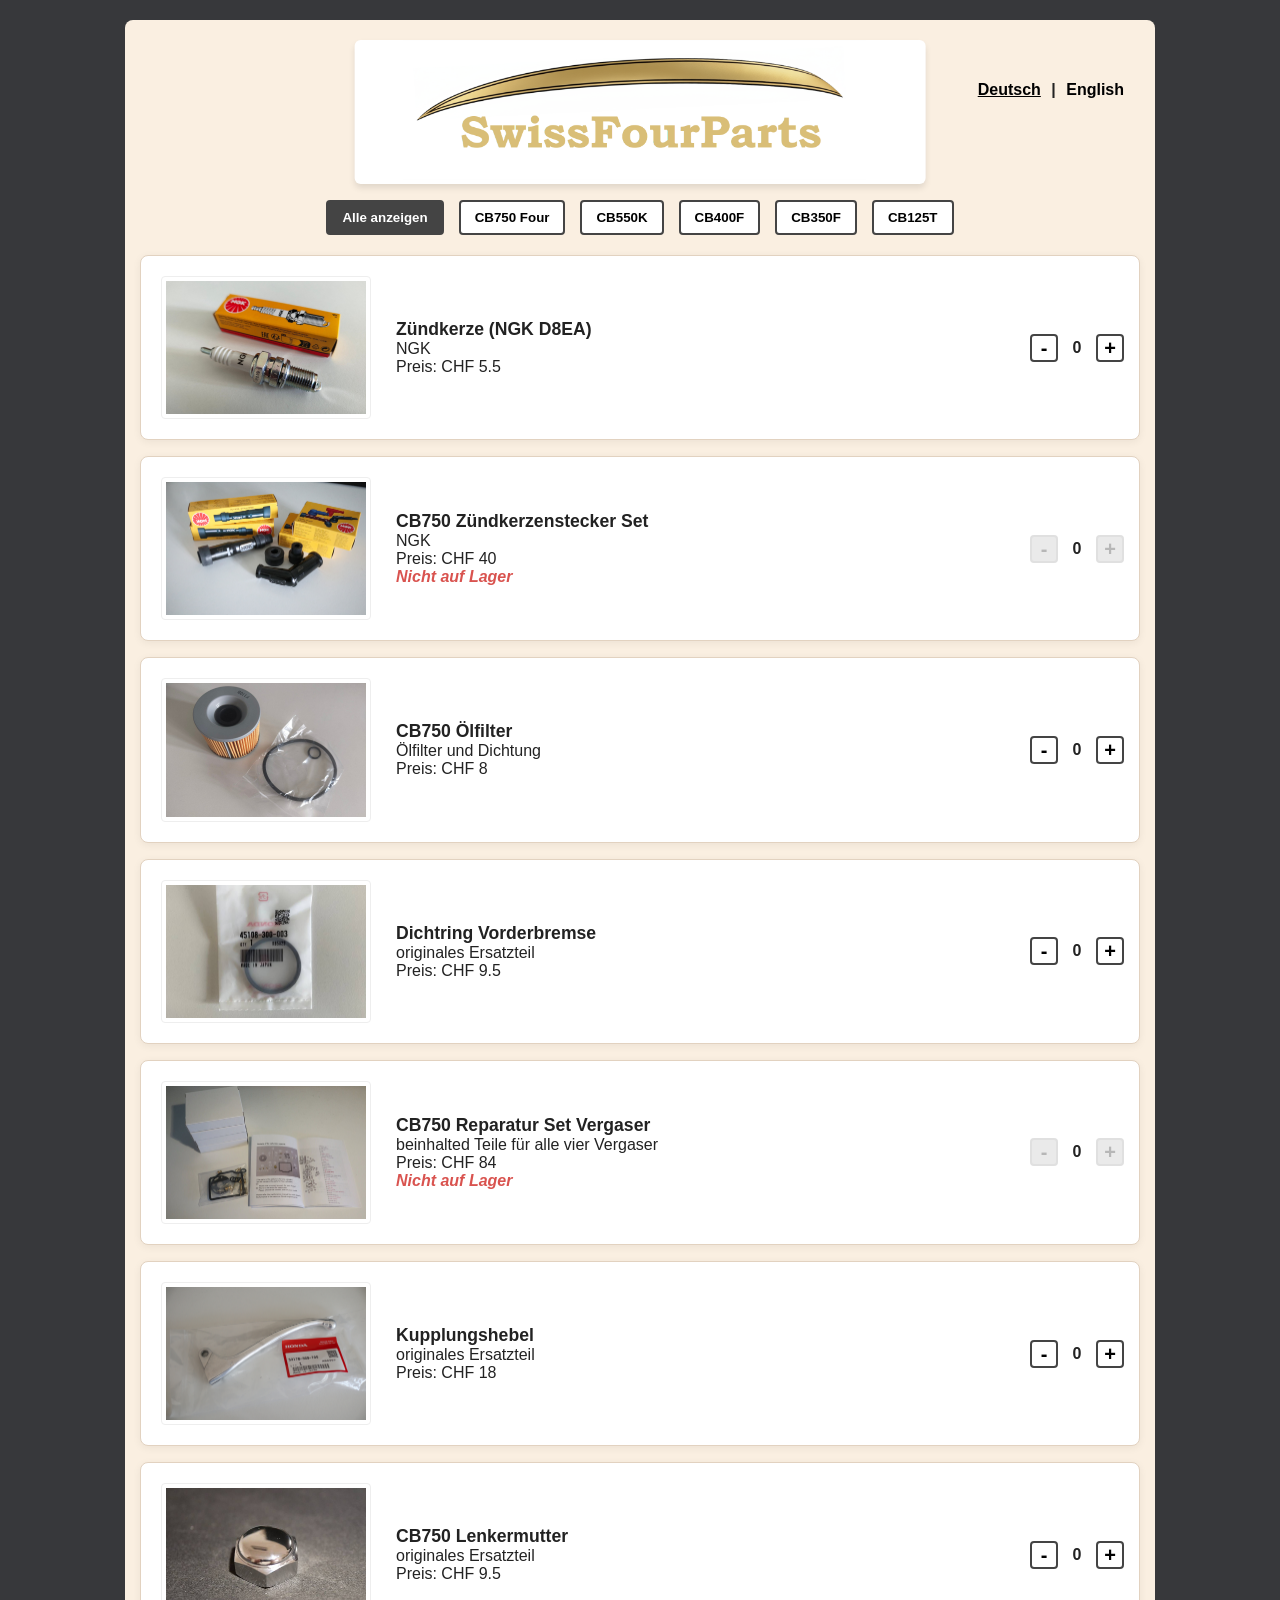
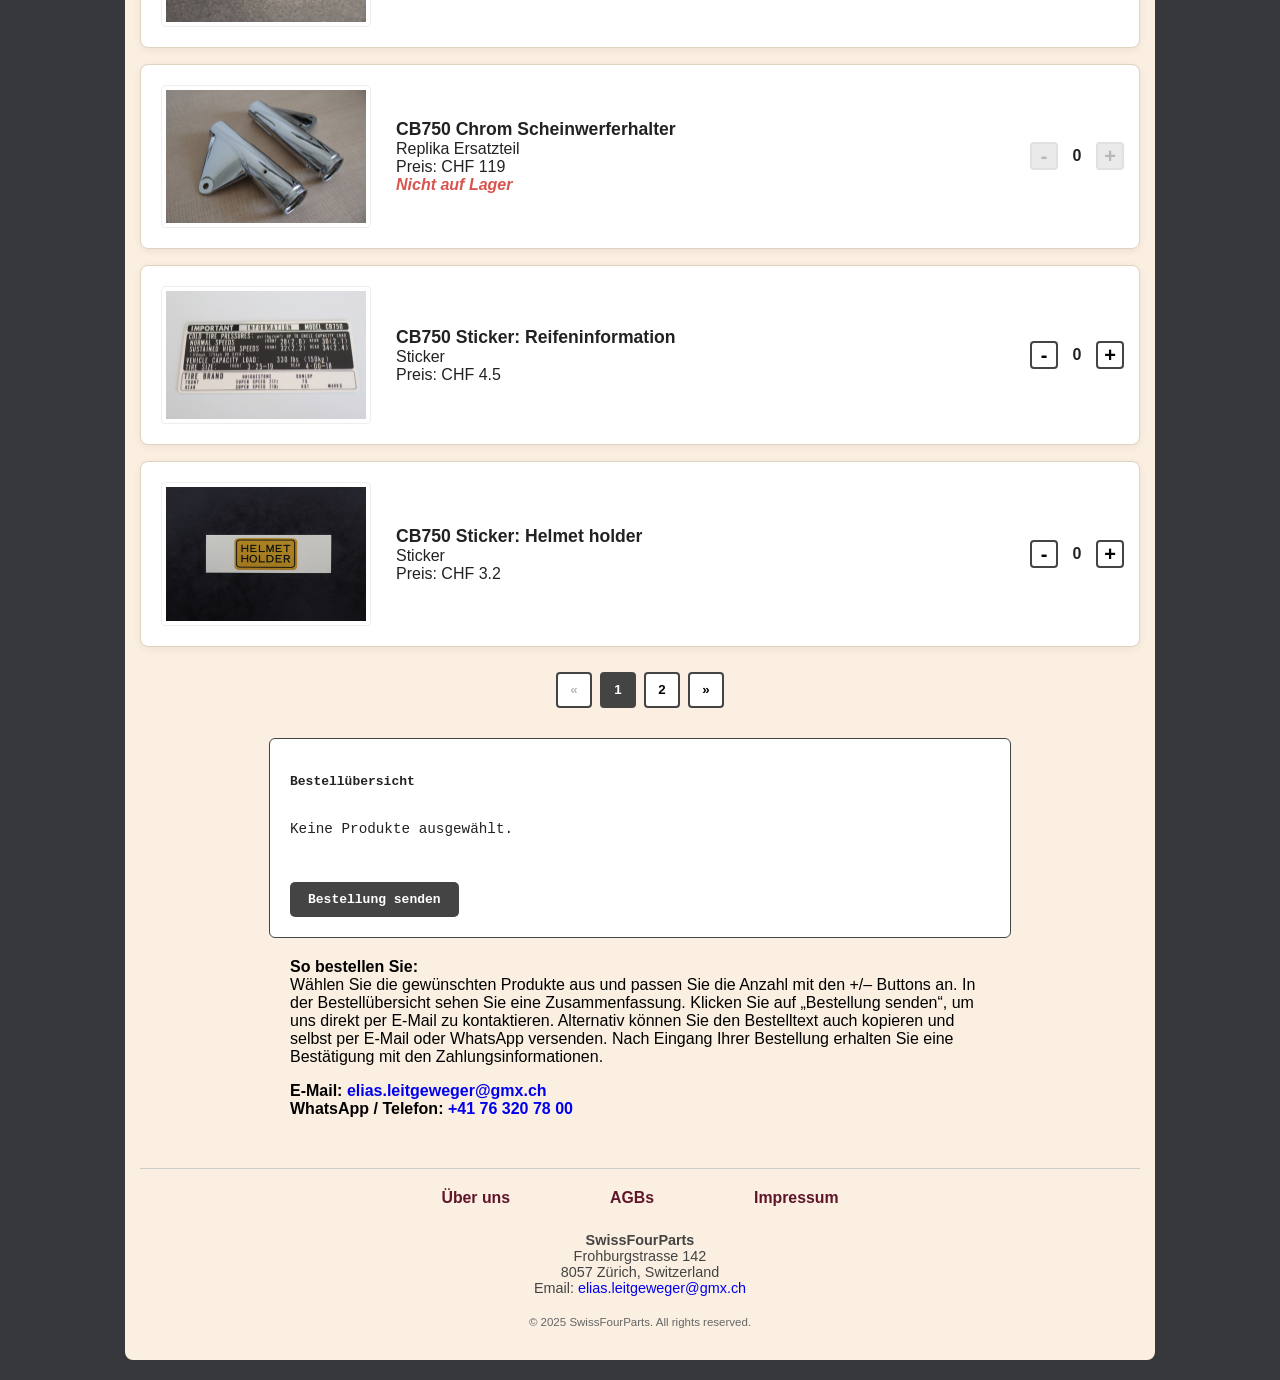
==== commit 3dfcb404: "index.html" ====
--- a/index.html
+++ b/index.html
@@ -31,6 +31,14 @@
     <button id="filter-cb550k" onclick="filterProducts('CB550K')">
       <span class="de-text" style="display:none;">CB550K</span>
       <span class="en-text">CB550K</span>
+    </button>
+    <button id="filter-cb400f" onclick="filterProducts('CB400F')">
+      <span class="de-text" style="display:none;">CB400F</span>
+      <span class="en-text">CB400F</span>
+    </button>
+    <button id="filter-cb350f" onclick="filterProducts('CB350F')">
+      <span class="de-text" style="display:none;">CB350F</span>
+      <span class="en-text">CB350F</span>
     </button>
     <button id="filter-cb125t" onclick="filterProducts('CB125T')">
       <span class="de-text" style="display:none;">CB125T</span>
--- a/styles.css
+++ b/styles.css
@@ -1,15 +1,16 @@
-body {
- font-family: Arial, sans-serif;
-  /* 1. Set your main 1000px container color here */
- background: #faefe1; 
-  color: #222222;
- max-width: 1000px;
- margin: 20px auto;
- padding: 0 15px;
-  /* 2. Set your outer full-page background color here */
- box-shadow: 0 0 0 9999px #37383b; 
-  border-radius: 8px; /* Optional: smooths the corners of your container */
-}
+body {
+ font-family: Arial, sans-serif;
+  /* 1. Set your main 1000px container color here */
+ background: #faefe1; 
+  color: #222222;
+ max-width: 1000px;
+ margin: 20px auto;
+ min-width: 900px;
+ padding: 0 15px;
+  /* 2. Set your outer full-page background color here */
+ box-shadow: 0 0 0 9999px #37383b; 
+  border-radius: 8px; /* Optional: smooths the corners of your container */
+}
 
 
 h1 {
@@ -18,12 +19,12 @@
 }
 
 /* Header & Language Selection */
-#header {
-  position: relative;
-  margin-bottom: 40px;
-  height: 140px;
-  background: transparent; /* Inherits body container background naturally */
-  padding: 0 15px;
+#header {
+  position: relative;
+  margin-bottom: 40px;
+  height: 140px;
+  background: transparent; /* Inherits body container background naturally */
+  padding: 0 15px;
 }
 
 .logo-container {
@@ -88,36 +89,36 @@
   color: white;
 }
 
-/* Product Cards */
-.product {
-  display: flex;
-  align-items: center;
-  padding: 20px;
-  margin-bottom: 16px;
-  background-color: #ffffff;
-  border-radius: 8px;
-  box-shadow: 0 2px 8px rgba(0, 0, 0, 0.06);
-  border: 1px solid #e2d2c0;
-  cursor: pointer;
-  position: relative;
-  transition: transform 0.2s ease, box-shadow 0.2s ease;
-}
-
-.product:hover {
-  transform: translateY(-2px);
-  box-shadow: 0 4px 12px rgba(0, 0, 0, 0.1);
-}
-
-.product img {
-  max-width: 200px;
-  max-height: 140px;
-  margin-right: 25px;
-  border: 1px solid #eee;
-  border-radius: 4px;
-  padding: 4px;
-  background: #ffffff;
-  pointer-events: none;
-  object-fit: contain;
+/* Product Cards */
+.product {
+  display: flex;
+  align-items: center;
+  padding: 20px;
+  margin-bottom: 16px;
+  background-color: #ffffff;
+  border-radius: 8px;
+  box-shadow: 0 2px 8px rgba(0, 0, 0, 0.06);
+  border: 1px solid #e2d2c0;
+  cursor: pointer;
+  position: relative;
+  transition: transform 0.2s ease, box-shadow 0.2s ease;
+}
+
+.product:hover {
+  transform: translateY(-2px);
+  box-shadow: 0 4px 12px rgba(0, 0, 0, 0.1);
+}
+
+.product img {
+  max-width: 200px;
+  max-height: 140px;
+  margin-right: 25px;
+  border: 1px solid #eee;
+  border-radius: 4px;
+  padding: 4px;
+  background: #ffffff;
+  pointer-events: none;
+  object-fit: contain;
 }
 
 .product-details {
@@ -291,41 +292,41 @@
   text-decoration: underline;
 }
 
-
-/* Out of stock card styles */
-.product.out-of-stock {
-  /* Retain normal card styling */
-  opacity: 1;
-  cursor: pointer;
-  background-color: #ffffff;
-}
-
-/* Grey out and disable only the quantity buttons */
-.product.out-of-stock .quantity-controls button {
-  cursor: not-allowed;
-  background-color: #ddd;
-  color: #888;
-  border-color: #ccc;
-  opacity: 0.6;
-}
-
-
-#pagination-controls {
-  display: flex;
-  justify-content: center;
-  align-items: center;
-  gap: 8px;
-  margin: 25px 0;
-}
-
-#pagination-controls button {
-  min-width: 36px;
-  height: 36px;
-  padding: 0 10px;
-}
-
-#pagination-controls button.active {
-  background-color: #444;
-  color: white;
-  border-color: #444;
-}
+
+/* Out of stock card styles */
+.product.out-of-stock {
+  /* Retain normal card styling */
+  opacity: 1;
+  cursor: pointer;
+  background-color: #ffffff;
+}
+
+/* Grey out and disable only the quantity buttons */
+.product.out-of-stock .quantity-controls button {
+  cursor: not-allowed;
+  background-color: #ddd;
+  color: #888;
+  border-color: #ccc;
+  opacity: 0.6;
+}
+
+
+#pagination-controls {
+  display: flex;
+  justify-content: center;
+  align-items: center;
+  gap: 8px;
+  margin: 25px 0;
+}
+
+#pagination-controls button {
+  min-width: 36px;
+  height: 36px;
+  padding: 0 10px;
+}
+
+#pagination-controls button.active {
+  background-color: #444;
+  color: white;
+  border-color: #444;
+}
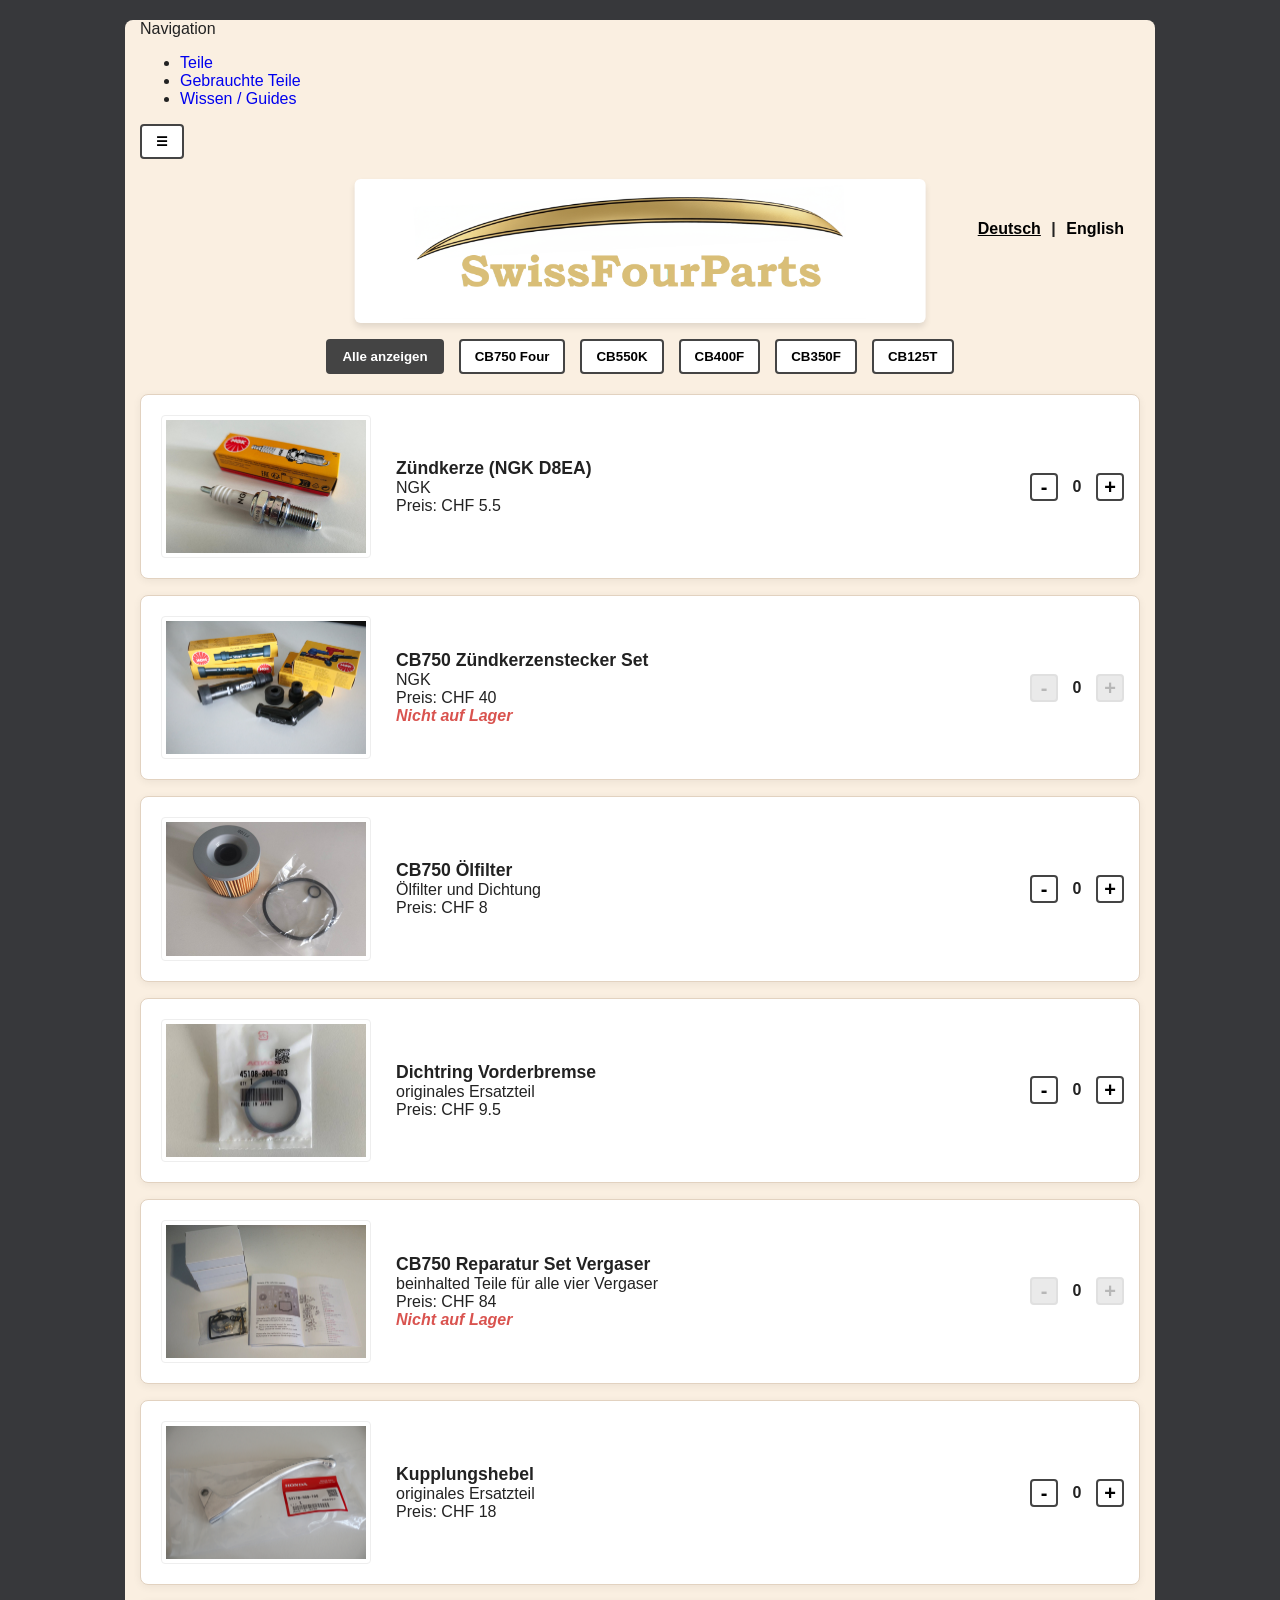
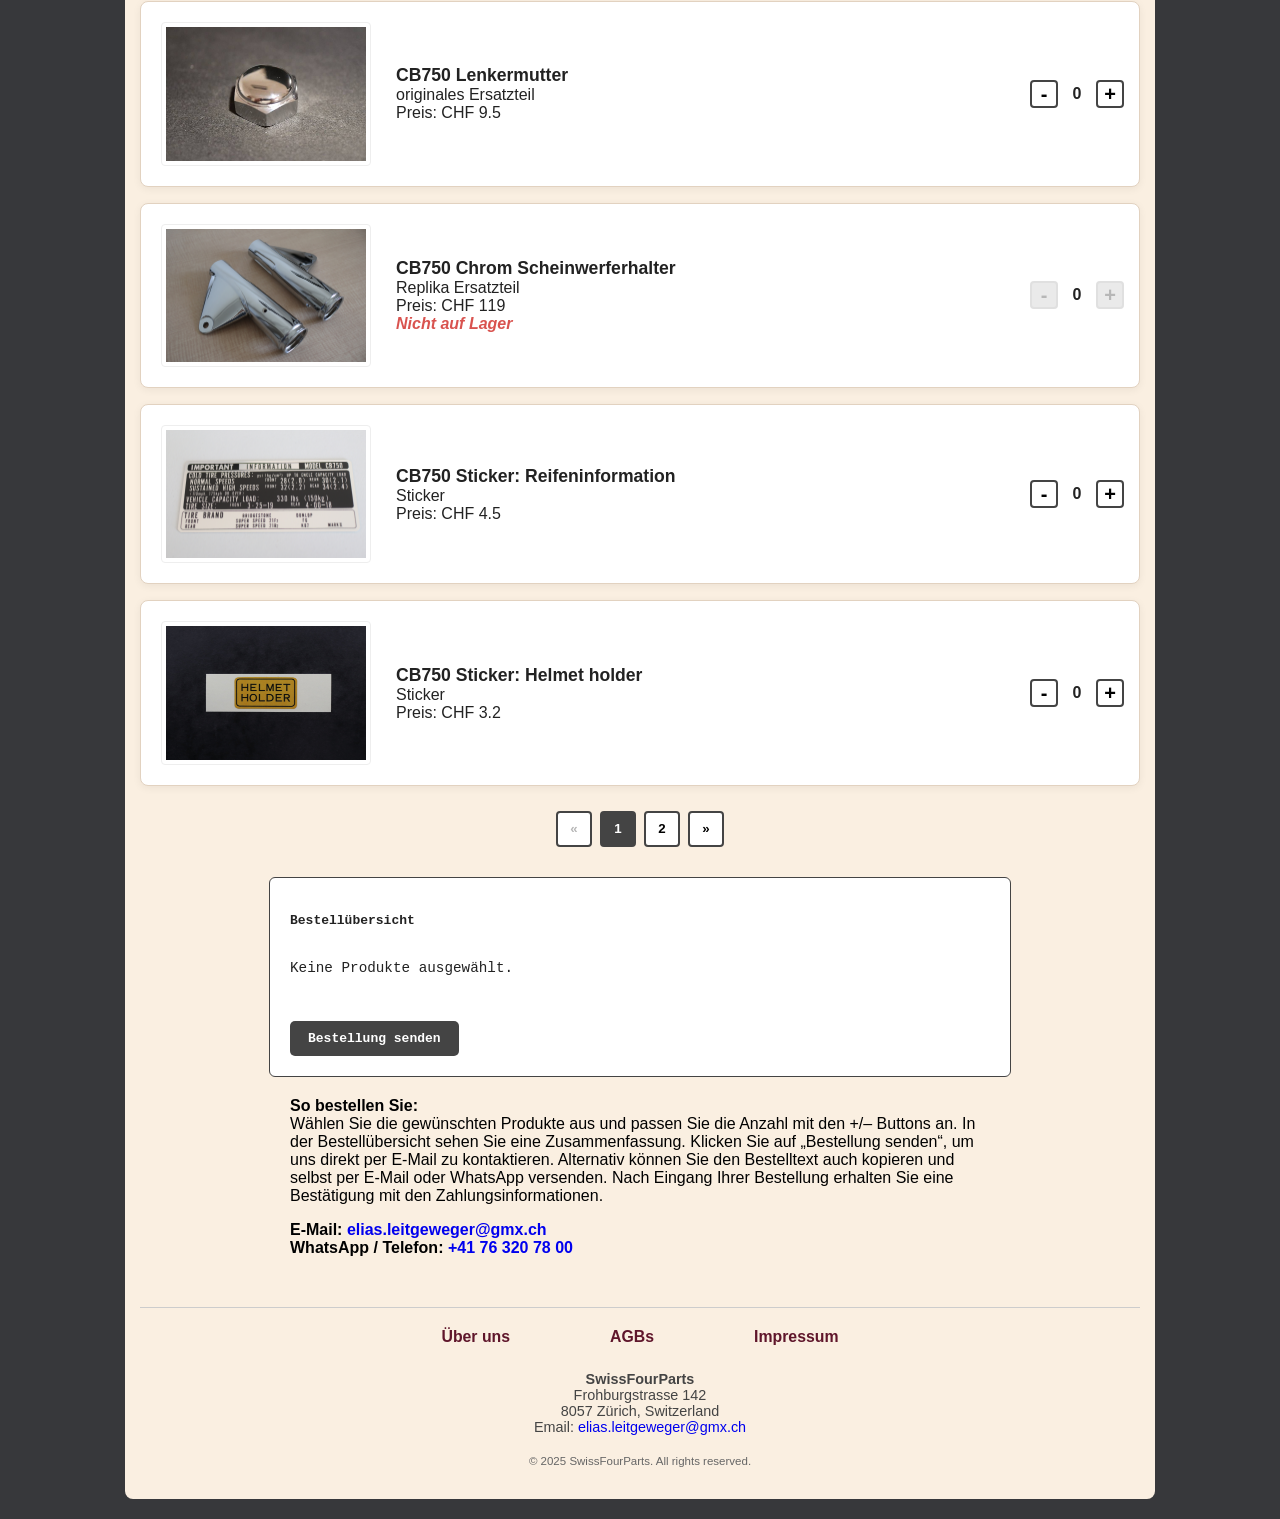
==== commit aa9b994d: "index.html" ====
--- a/index.html
+++ b/index.html
@@ -8,114 +8,154 @@
 </head>
 <body>
 
-  <div id="header">
-    <div class="logo-container">
-      <img src="images/sfp_logo_mit_schrift.png" alt="SwissFourParts">
-    </div>
-
-    <div id="language-selection">
-      <a href="#" id="lang-de" class="active" onclick="setLanguage('de')">Deutsch</a> | 
-      <a href="#" id="lang-en" onclick="setLanguage('en')">English</a>
-    </div>
-  </div>
-
-  <div id="filter-buttons">
-    <button id="filter-alle" class="active" onclick="filterProducts('alle')">
-      <span class="de-text">Alle anzeigen</span>
-      <span class="en-text" style="display:none;">Show all</span>
-    </button>
-    <button id="filter-cb750" onclick="filterProducts('CB750')">
-      <span class="de-text" style="display:none;">CB750 Four</span>
-      <span class="en-text">CB750 Four</span>
-    </button>
-    <button id="filter-cb550k" onclick="filterProducts('CB550K')">
-      <span class="de-text" style="display:none;">CB550K</span>
-      <span class="en-text">CB550K</span>
-    </button>
-    <button id="filter-cb400f" onclick="filterProducts('CB400F')">
-      <span class="de-text" style="display:none;">CB400F</span>
-      <span class="en-text">CB400F</span>
-    </button>
-    <button id="filter-cb350f" onclick="filterProducts('CB350F')">
-      <span class="de-text" style="display:none;">CB350F</span>
-      <span class="en-text">CB350F</span>
-    </button>
-    <button id="filter-cb125t" onclick="filterProducts('CB125T')">
-      <span class="de-text" style="display:none;">CB125T</span>
-      <span class="en-text">CB125T</span>
-    </button>
-  </div>
-
-  <div id="product-list"></div>
-
-  <div id="pagination-controls"></div>
-
-
-  <div id="order-summary">
-    <strong id="order-summary-title">Bestellübersicht</strong><br>
-    <pre id="order-summary-text">Keine Produkte ausgewählt.</pre>
-    <a id="send-email-button" href="#" target="_blank" rel="noopener noreferrer">Bestellung senden</a>
-  </div>
-
-  <div id="popup" class="popup-overlay" onclick="closePopup()">
-    <div class="popup-content" onclick="event.stopPropagation()">
-      <span class="popup-close" onclick="closePopup()">&times;</span>
-      <img id="popup-img" src="" alt="">
-      <div id="popup-text"></div>
-    </div>
-  </div>
-
-  <div id="how-to-order">
-    <p class="de-text" style="display:none;">
-      <strong>So bestellen Sie:</strong><br>
-      Wählen Sie die gewünschten Produkte aus und passen Sie die Anzahl mit den +/– Buttons an.  
-      In der Bestellübersicht sehen Sie eine Zusammenfassung.  
-      Klicken Sie auf „Bestellung senden“, um uns direkt per E-Mail zu kontaktieren.  
-      Alternativ können Sie den Bestelltext auch kopieren und selbst per E-Mail oder WhatsApp versenden.  
-      Nach Eingang Ihrer Bestellung erhalten Sie eine Bestätigung mit den Zahlungsinformationen.
-    </p>
-    <p class="en-text">
-      <strong>How to order:</strong><br>
-      Select the products you want and adjust the quantity using the +/– buttons.  
-      The order summary will show your selection.  
-      Click “Send order” to contact us directly via e-mail.  
-      Alternatively, you can copy the order text and send it yourself via e-mail or WhatsApp.  
-      Once your order is received, you will get a confirmation with payment details.
-    </p>
-
-    <p style="margin-top:15px; font-weight:bold;">
-      E-Mail: <a href="mailto:elias.leitgeweger@gmx.ch">elias.leitgeweger@gmx.ch</a><br>
-      WhatsApp / Telefon: <a href="tel:+41763207800">+41 76 320 78 00</a>
-    </p>
-  </div>
-
-  <footer>
-    <div class="footer-links">
-      <a href="javascript:void(0)" onclick="openAboutPopup()">
-        <span class="de-text" style="display:none;">Über uns</span>
-        <span class="en-text">About Us</span>
+  <!-- Sidebar Overlay for dimming effect -->
+  <div id="sidebar-overlay" onclick="toggleSidebar()"></div>
+
+  <div class="page-wrapper">
+  
+  <!-- Sidebar sits inside page-wrapper so it slides out from the main body's left border -->
+  <aside id="sidebar">
+    <div class="sidebar-title">
+      <span class="de-text">Navigation</span>
+      <span class="en-text" style="display:none;">Navigation</span>
+    </div>
+    <nav class="sidebar-nav">
+  <ul>
+    <li>
+      <a href="javascript:void(0)" onclick="showShop()">
+        <span class="de-text">Teile</span>
+        <span class="en-text" style="display:none;">Parts</span>
       </a>
-      <a href="javascript:void(0)" onclick="openAgbPopup()">
-        <span class="de-text" style="display:none;">AGBs</span>
-        <span class="en-text">Terms & Conditions</span>
+    </li>
+    <li>
+      <a href="javascript:void(0)" onclick="showShop()">
+        <span class="de-text">Gebrauchte Teile</span>
+        <span class="en-text" style="display:none;">Used parts</span>
       </a>
-      <a href="javascript:void(0)" onclick="openImpressumPopup()">
-        <span class="de-text" style="display:none;">Impressum</span>
-        <span class="en-text">Legal Notice</span>
+    </li>
+    <li>
+      <a href="javascript:void(0)" onclick="showKnowledgeBase()">
+        <span class="de-text">Wissen / Guides</span>
+        <span class="en-text" style="display:none;">Knowledge base</span>
       </a>
-    </div>
-
-    <p>
-      <strong>SwissFourParts</strong><br>
-      Frohburgstrasse 142<br>
-      8057 Zürich, Switzerland<br>
-      Email: <a href="mailto:elias.leitgeweger@gmx.ch">elias.leitgeweger@gmx.ch</a>
-    </p>
-
-    <p style="margin-top:20px; font-size:0.8em; color:#666;">
-      © 2025 SwissFourParts. All rights reserved.
-    </p>
-  </footer>
+    </li>
+  </ul>
+</nav>
+  </aside>
+
+  <main class="main-content">
+    <!-- Toggle button positioned top-left -->
+    <button id="sidebar-toggle" aria-label="Toggle Navigation" onclick="toggleSidebar()">☰</button>
+
+    <div id="header">
+        <div class="logo-container">
+          <img src="images/sfp_logo_mit_schrift.png" alt="SwissFourParts">
+        </div>
+
+        <div id="language-selection">
+          <a href="#" id="lang-de" class="active" onclick="setLanguage('de')">Deutsch</a> | 
+          <a href="#" id="lang-en" onclick="setLanguage('en')">English</a>
+        </div>
+      </div>
+
+      <div id="filter-buttons">
+        <button id="filter-alle" class="active" onclick="filterProducts('alle')">
+          <span class="de-text">Alle anzeigen</span>
+          <span class="en-text" style="display:none;">Show all</span>
+        </button>
+        <button id="filter-cb750" onclick="filterProducts('CB750')">
+          <span class="de-text" style="display:none;">CB750 Four</span>
+          <span class="en-text">CB750 Four</span>
+        </button>
+        <button id="filter-cb550k" onclick="filterProducts('CB550K')">
+          <span class="de-text" style="display:none;">CB550K</span>
+          <span class="en-text">CB550K</span>
+        </button>
+        <button id="filter-cb400f" onclick="filterProducts('CB400F')">
+          <span class="de-text" style="display:none;">CB400F</span>
+          <span class="en-text">CB400F</span>
+        </button>
+        <button id="filter-cb350f" onclick="filterProducts('CB350F')">
+          <span class="de-text" style="display:none;">CB350F</span>
+          <span class="en-text">CB350F</span>
+        </button>
+        <button id="filter-cb125t" onclick="filterProducts('CB125T')">
+          <span class="de-text" style="display:none;">CB125T</span>
+          <span class="en-text">CB125T</span>
+        </button>
+      </div>
+
+      <div id="product-list"></div>
+
+      <div id="pagination-controls"></div>
+
+      <div id="order-summary">
+        <strong id="order-summary-title">Bestellübersicht</strong><br>
+        <pre id="order-summary-text">Keine Produkte ausgewählt.</pre>
+        <a id="send-email-button" href="#" target="_blank" rel="noopener noreferrer">Bestellung senden</a>
+      </div>
+
+      <div id="popup" class="popup-overlay" onclick="closePopup()">
+        <div class="popup-content" onclick="event.stopPropagation()">
+          <span class="popup-close" onclick="closePopup()">&times;</span>
+          <img id="popup-img" src="" alt="">
+          <div id="popup-text"></div>
+        </div>
+      </div>
+
+      <div id="how-to-order">
+        <p class="de-text" style="display:none;">
+          <strong>So bestellen Sie:</strong><br>
+          Wählen Sie die gewünschten Produkte aus und passen Sie die Anzahl mit den +/– Buttons an.  
+          In der Bestellübersicht sehen Sie eine Zusammenfassung.  
+          Klicken Sie auf „Bestellung senden“, um uns direkt per E-Mail zu kontaktieren.  
+          Alternativ können Sie den Bestelltext auch kopieren und selbst per E-Mail oder WhatsApp versenden.  
+          Nach Eingang Ihrer Bestellung erhalten Sie eine Bestätigung mit den Zahlungsinformationen.
+        </p>
+        <p class="en-text">
+          <strong>How to order:</strong><br>
+          Select the products you want and adjust the quantity using the +/– buttons.  
+          The order summary will show your selection.  
+          Click “Send order” to contact us directly via e-mail.  
+          Alternatively, you can copy the order text and send it yourself via e-mail or WhatsApp.  
+          Once your order is received, you will get a confirmation with payment details.
+        </p>
+
+        <p style="margin-top:15px; font-weight:bold;">
+          E-Mail: <a href="mailto:elias.leitgeweger@gmx.ch">elias.leitgeweger@gmx.ch</a><br>
+          WhatsApp / Telefon: <a href="tel:+41763207800">+41 76 320 78 00</a>
+        </p>
+      </div>
+
+      <footer>
+        <div class="footer-links">
+          <a href="javascript:void(0)" onclick="openAboutPopup()">
+            <span class="de-text" style="display:none;">Über uns</span>
+            <span class="en-text">About Us</span>
+          </a>
+          <a href="javascript:void(0)" onclick="openAgbPopup()">
+            <span class="de-text" style="display:none;">AGBs</span>
+            <span class="en-text">Terms & Conditions</span>
+          </a>
+          <a href="javascript:void(0)" onclick="openImpressumPopup()">
+            <span class="de-text" style="display:none;">Impressum</span>
+            <span class="en-text">Legal Notice</span>
+          </a>
+        </div>
+
+        <p>
+          <strong>SwissFourParts</strong><br>
+          Frohburgstrasse 142<br>
+          8057 Zürich, Switzerland<br>
+          Email: <a href="mailto:elias.leitgeweger@gmx.ch">elias.leitgeweger@gmx.ch</a>
+        </p>
+
+        <p style="margin-top:20px; font-size:0.8em; color:#666;">
+          © 2025 SwissFourParts. All rights reserved.
+        </p>
+      </footer>
+    </main>
+  </div>
 
   <div id="about-popup" class="popup-overlay" onclick="closeAboutPopup()">
     <div class="popup-content" onclick="event.stopPropagation()">
@@ -245,18 +285,3 @@
   <script src="app.js"></script>
 </body>
 </html>
-
-
-
-
-
-
-
-
-
-
-
-
-
-
-
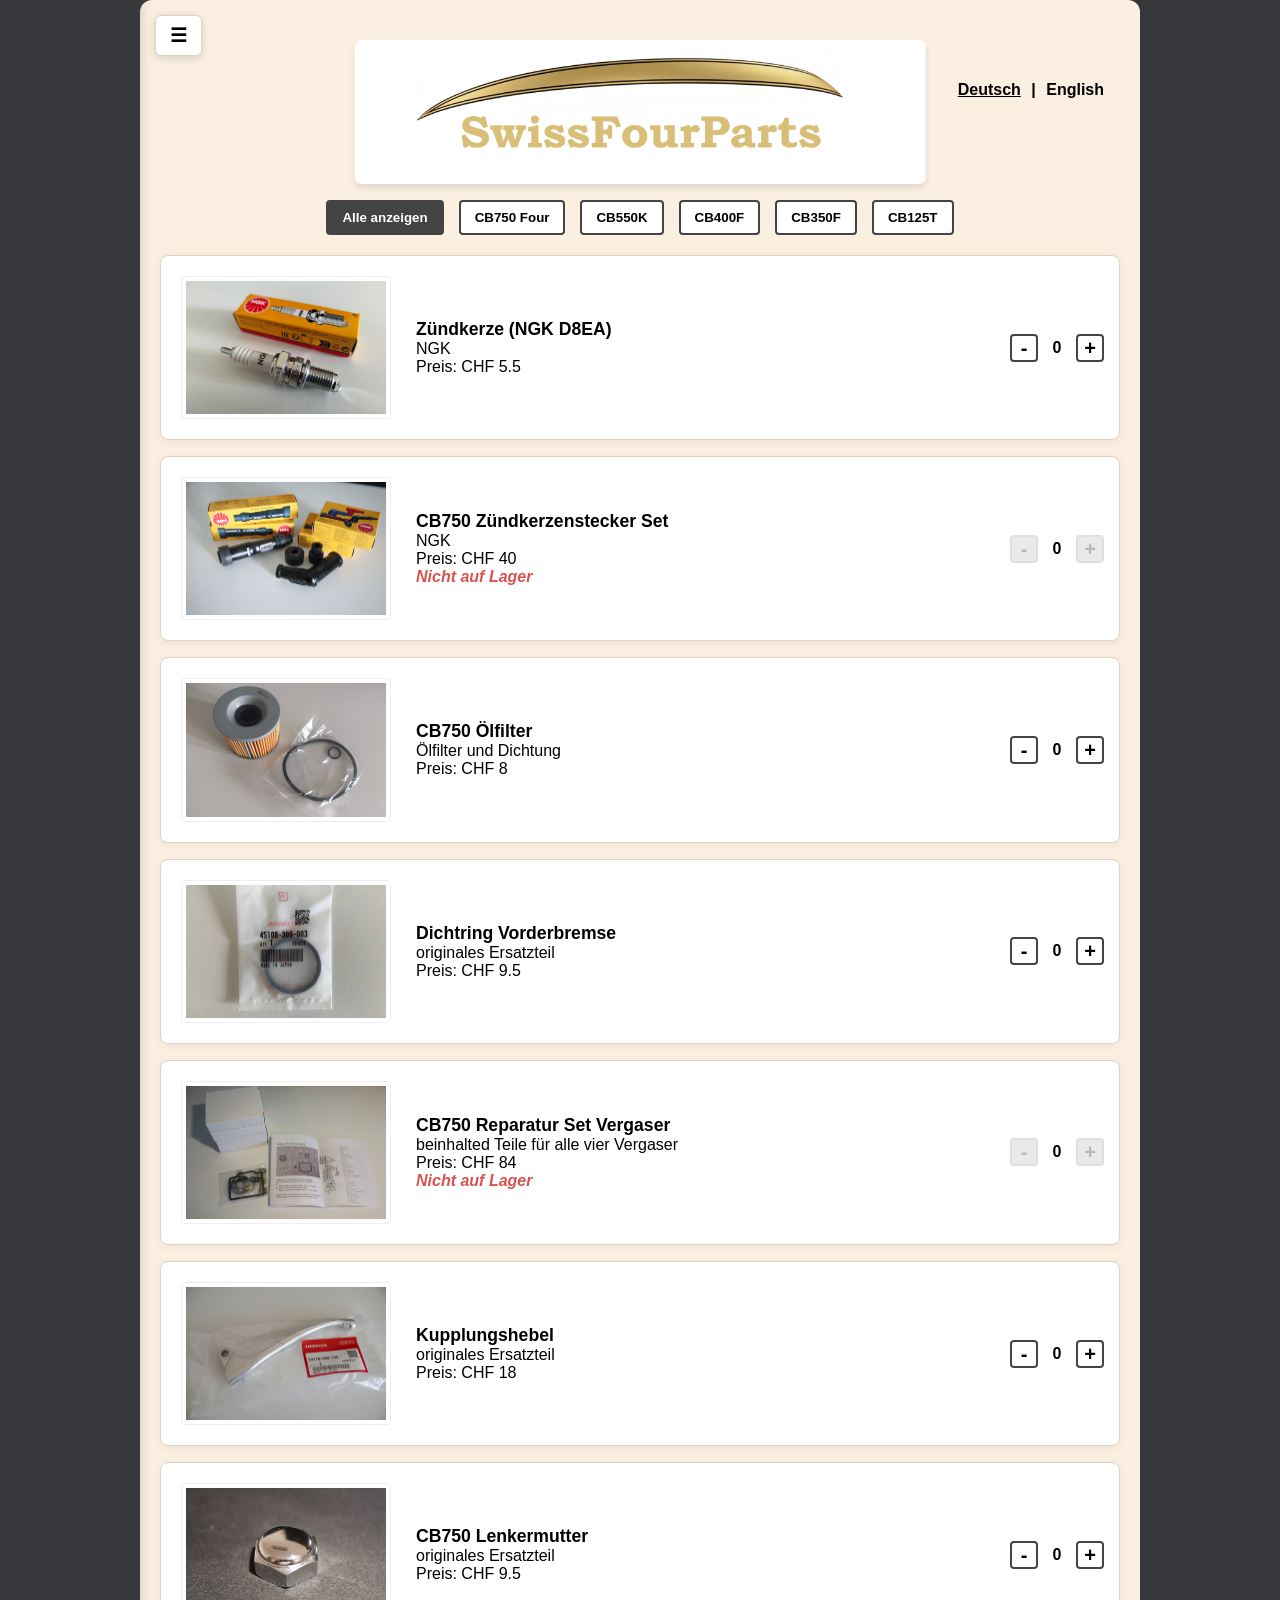
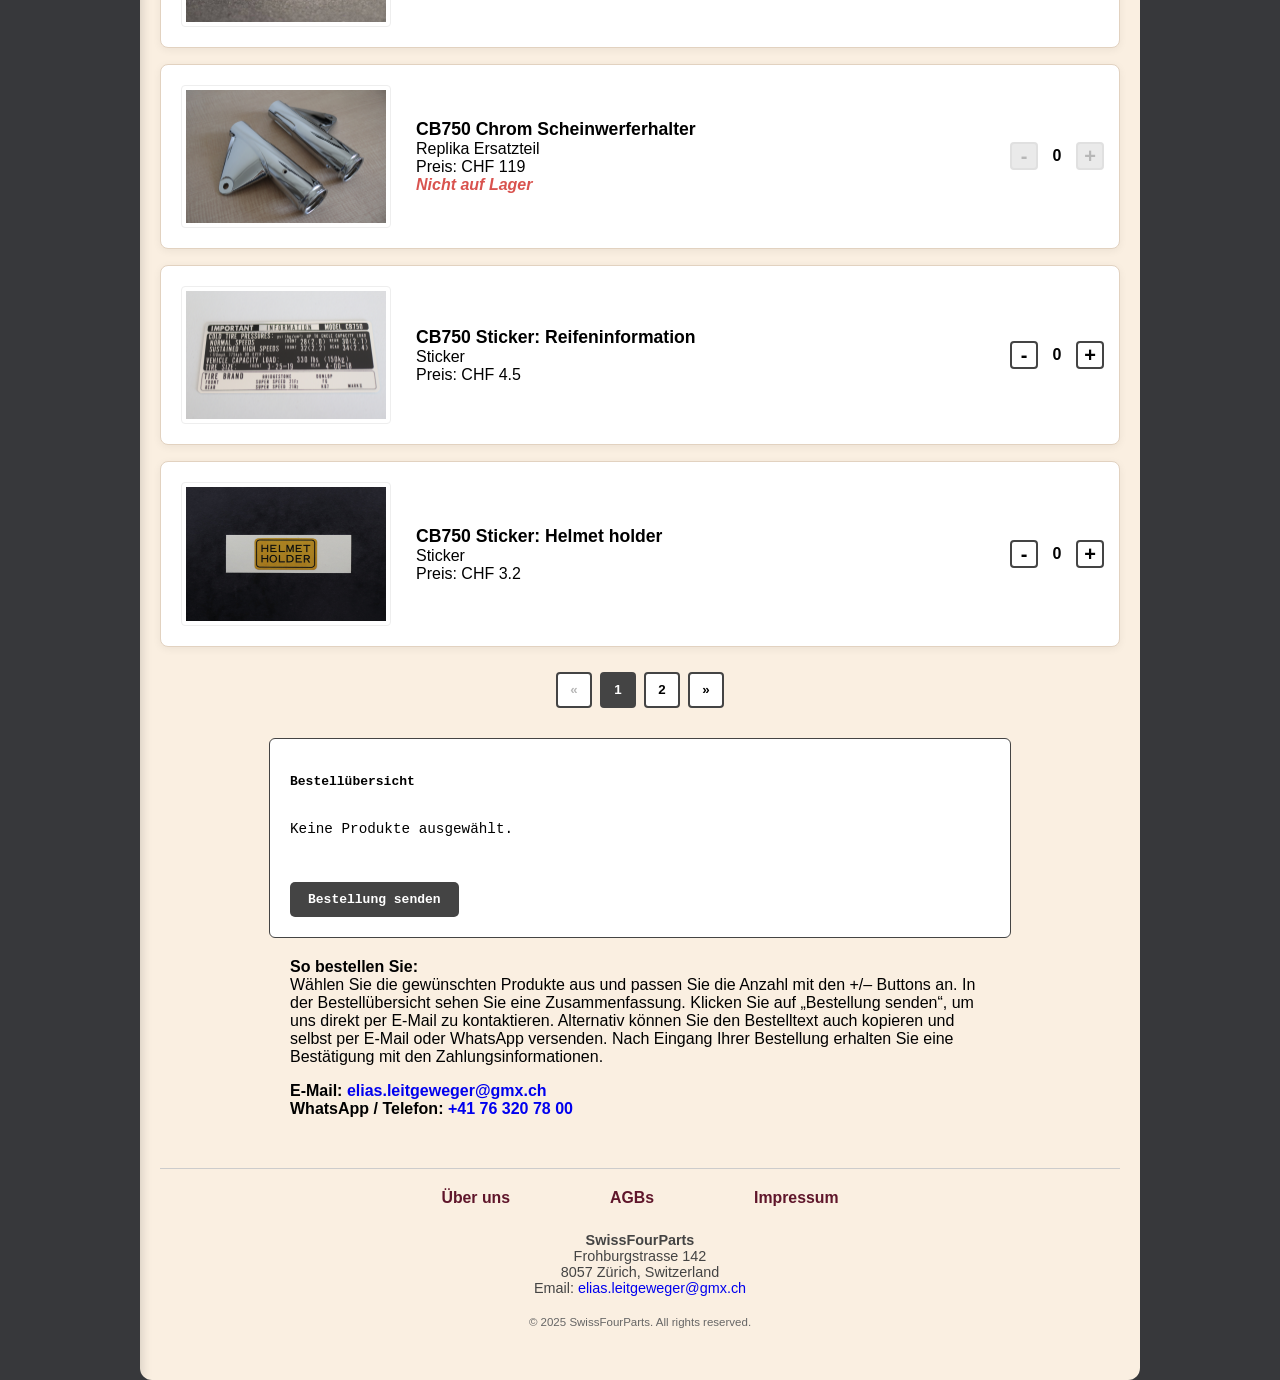
==== commit 4fde004f: "index.html" ====
--- a/index.html
+++ b/index.html
@@ -2,7 +2,7 @@
 <html lang="de">
 <head>
   <meta charset="UTF-8">
-  <meta name="viewport" content="width=device-width, initial-scale=1.0">
+  <meta name="viewport" content="width=900">
   <title>SwissFourParts</title>
   <link rel="stylesheet" href="styles.css">
 </head>
--- a/styles.css
+++ b/styles.css
@@ -1,15 +1,179 @@
+/* Page background (the grey surrounding area) */
 body {
- font-family: Arial, sans-serif;
-  /* 1. Set your main 1000px container color here */
- background: #faefe1; 
-  color: #222222;
- max-width: 1000px;
- margin: 20px auto;
- min-width: 900px;
- padding: 0 15px;
-  /* 2. Set your outer full-page background color here */
- box-shadow: 0 0 0 9999px #37383b; 
-  border-radius: 8px; /* Optional: smooths the corners of your container */
+  font-family: Arial, sans-serif;
+  background-color: #37383b; /* Your outer grey background */
+  margin: 0;
+  padding: 0;
+  min-width: 900px;
+  overflow-x: hidden; /* Prevents horizontal scrollbars when sidebar moves */
+}
+
+.page-wrapper {
+  position: relative;
+  display: flex;
+  max-width: 1000px;
+  margin: 20px auto; /* Added vertical margin to separate it from top/bottom screen edges */
+  overflow: hidden; /* Clips content and sidebar to the rounded corners */
+  border-radius: 12px; /* Controls corner roundness */
+}
+
+
+/* Sidebar styling */
+#sidebar {
+  position: absolute;
+  top: 0;
+  left: 0;
+  width: 260px;
+  height: 100%;
+  background-color: #ffffff;
+  box-shadow: 2px 0 10px rgba(0, 0, 0, 0.15);
+  
+  /* Hidden state: shifted left, layer sits beneath main interactive elements */
+  z-index: 10;
+  transform: translateX(-100%);
+  transition: transform 0.3s ease-in-out;
+}
+
+/* Active/Open state for sidebar */
+#sidebar.open {
+  transform: translateX(0);
+  z-index: 1000; /* Moves above main content when open */
+}
+
+/* Main Content Area */
+.main-content {
+  position: relative;
+  width: 100%;
+  background: #faefe1; /* Cream background */
+  padding: 15px 20px 20px 20px;
+  box-sizing: border-box;
+  z-index: 20; /* Sits above the closed sidebar layer */
+}
+
+/* Sidebar Overlay (darkened backdrop when sidebar opens) */
+#sidebar-overlay {
+  position: fixed;
+  top: 0;
+  left: 0;
+  width: 100vw;
+  height: 100vh;
+  background: rgba(0, 0, 0, 0.4);
+  z-index: 995;
+  display: none;
+}
+
+#sidebar-overlay.active {
+  display: block;
+}
+
+.sidebar-title {
+  font-size: 1.2em;
+  text-transform: uppercase;
+  letter-spacing: 1px;
+  color: #777777;
+  margin: 100px 0 15px 10px;
+  font-weight: bold;
+}
+
+.sidebar-nav ul {
+  list-style-type: none;
+  padding: 0;
+  margin: 0;
+}
+
+.sidebar-nav li {
+  margin-bottom: 6px;
+}
+
+.sidebar-nav a {
+  display: flex;
+  align-items: center;
+  padding: 12px 14px;
+  color: #333333;
+  text-decoration: none;
+  font-weight: bold;
+  font-size: 1.1em;
+  border-radius: 6px;
+  transition: background-color 0.2s ease, color 0.2s ease;
+}
+
+.sidebar-nav a:hover {
+  background-color: #f4ece1;
+  color: #000000;
+}
+
+/* Page Layout */
+/* Ensure page-wrapper acts as the relative positioning boundary */
+.page-wrapper {
+  position: relative;
+  display: flex;
+  max-width: 1000px; /* Or whatever maximum width container you use */
+  margin: 0 auto;
+}
+
+/* Position sidebar absolutely relative to the page-wrapper */
+#sidebar {
+  position: absolute;
+  top: 0;
+  left: 0;
+  width: 260px;
+  height: 100%;
+  z-index: 1000;
+  background-color: #ffffff;
+  box-shadow: 2px 0 10px rgba(0, 0, 0, 0.15);
+
+  /* Start off-screen (hidden to the left of the main block) */
+  transform: translateX(-100%);
+  transition: transform 0.3s ease-in-out;
+}
+
+/* Class added via JS when sidebar is open */
+#sidebar.open {
+  transform: translateX(0);
+}
+
+/* Main Content Area */
+.main-content {
+  position: relative;
+  width: 100%;
+  background: #faefe1;
+  padding: 15px 20px 20px 20px;
+  box-sizing: border-box;
+}
+
+/* 1. Move toggle button to top-left */
+#sidebar-toggle {
+  position: absolute;
+  top: 15px;
+  left: 15px; /* Shifted from right: 15px to left: 15px */
+  z-index: 990;
+  background: #ffffff;
+  border: 1px solid #e2d2c0;
+  border-radius: 6px;
+  padding: 8px 14px;
+  font-size: 1.2rem;
+  box-shadow: 0 2px 8px rgba(0, 0, 0, 0.15);
+  cursor: pointer;
+  transition: background-color 0.2s ease, transform 0.2s ease;
+}
+
+#sidebar-toggle:hover {
+  background-color: #f7f0e6;
+}
+
+/* Adjust header spacing so the title/logo isn't covered by the new top-left toggle */
+#header {
+  margin-top: 5px; /* Give room above header for the left-aligned toggle */
+}
+
+
+
+/* Responsiveness tweaks for smaller displays */
+@media (max-width: 900px) {
+  .page-wrapper {
+    margin: 10px;
+    border-radius: 6px;
+  }
 }
 
 
@@ -330,3 +494,54 @@
   color: white;
   border-color: #444;
 }
+
+
+
+
+/* Knowledge Base PDF Cards */
+.pdf-card {
+  justify-content: space-between;
+  gap: 20px;
+}
+
+.pdf-icon {
+  font-size: 2.2rem;
+  margin-right: 15px;
+  user-select: none;
+}
+
+.pdf-card .product-details {
+  flex-grow: 1;
+}
+
+.download-btn {
+  display: inline-flex;
+  align-items: center;
+  gap: 8px;
+  padding: 8px 16px;
+  background-color: #444;
+  color: #ffffff !important;
+  border-radius: 4px;
+  font-weight: bold;
+  text-decoration: none;
+  white-space: nowrap;
+  transition: background-color 0.2s ease;
+}
+
+.download-btn:hover {
+  background-color: #222;
+  text-decoration: none;
+}
+
+
+/* PDF Preview Thumbnail */
+.pdf-thumbnail {
+  width: 143px;
+  height: 95px;
+  object-fit: cover;
+  border: 1px solid #dcdcdm;
+  border-radius: 4px;
+  margin-right: 20px;
+  box-shadow: 0 2px 5px rgba(0, 0, 0, 0.12);
+  flex-shrink: 0;
+}
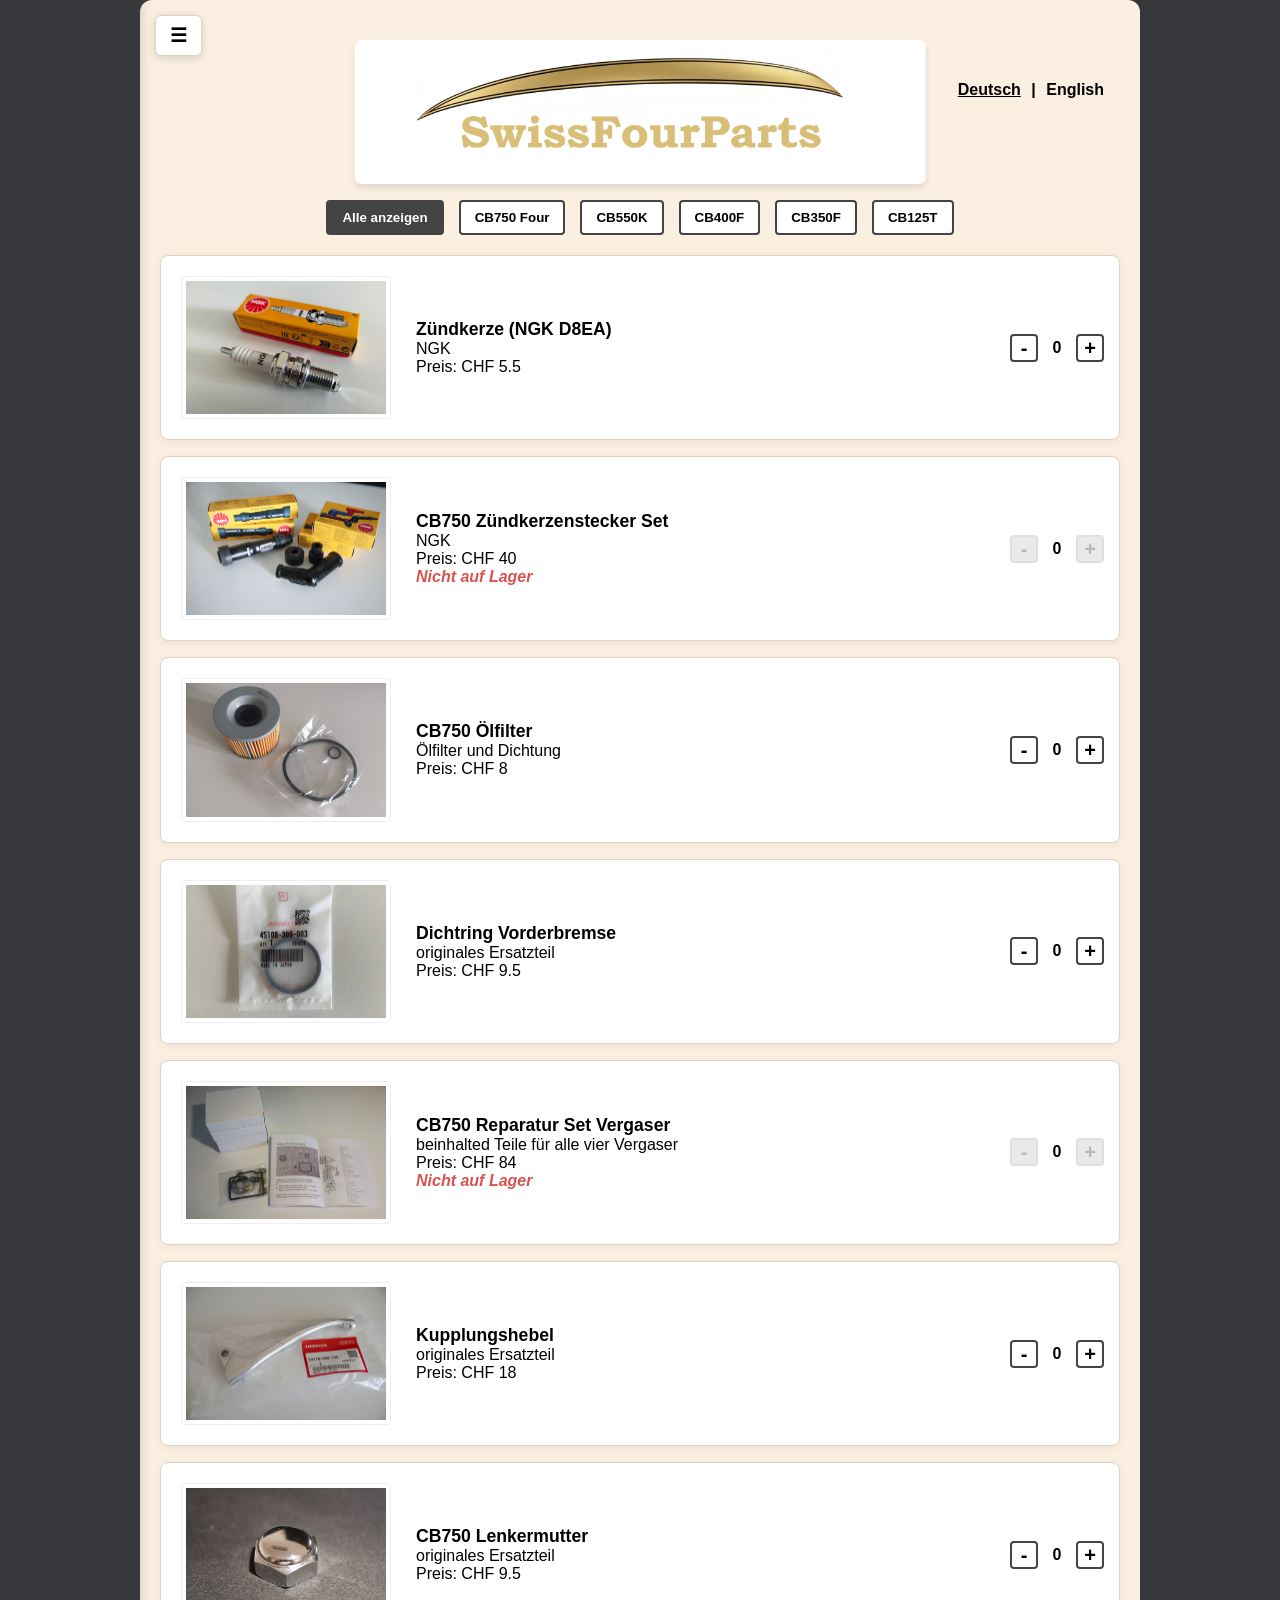
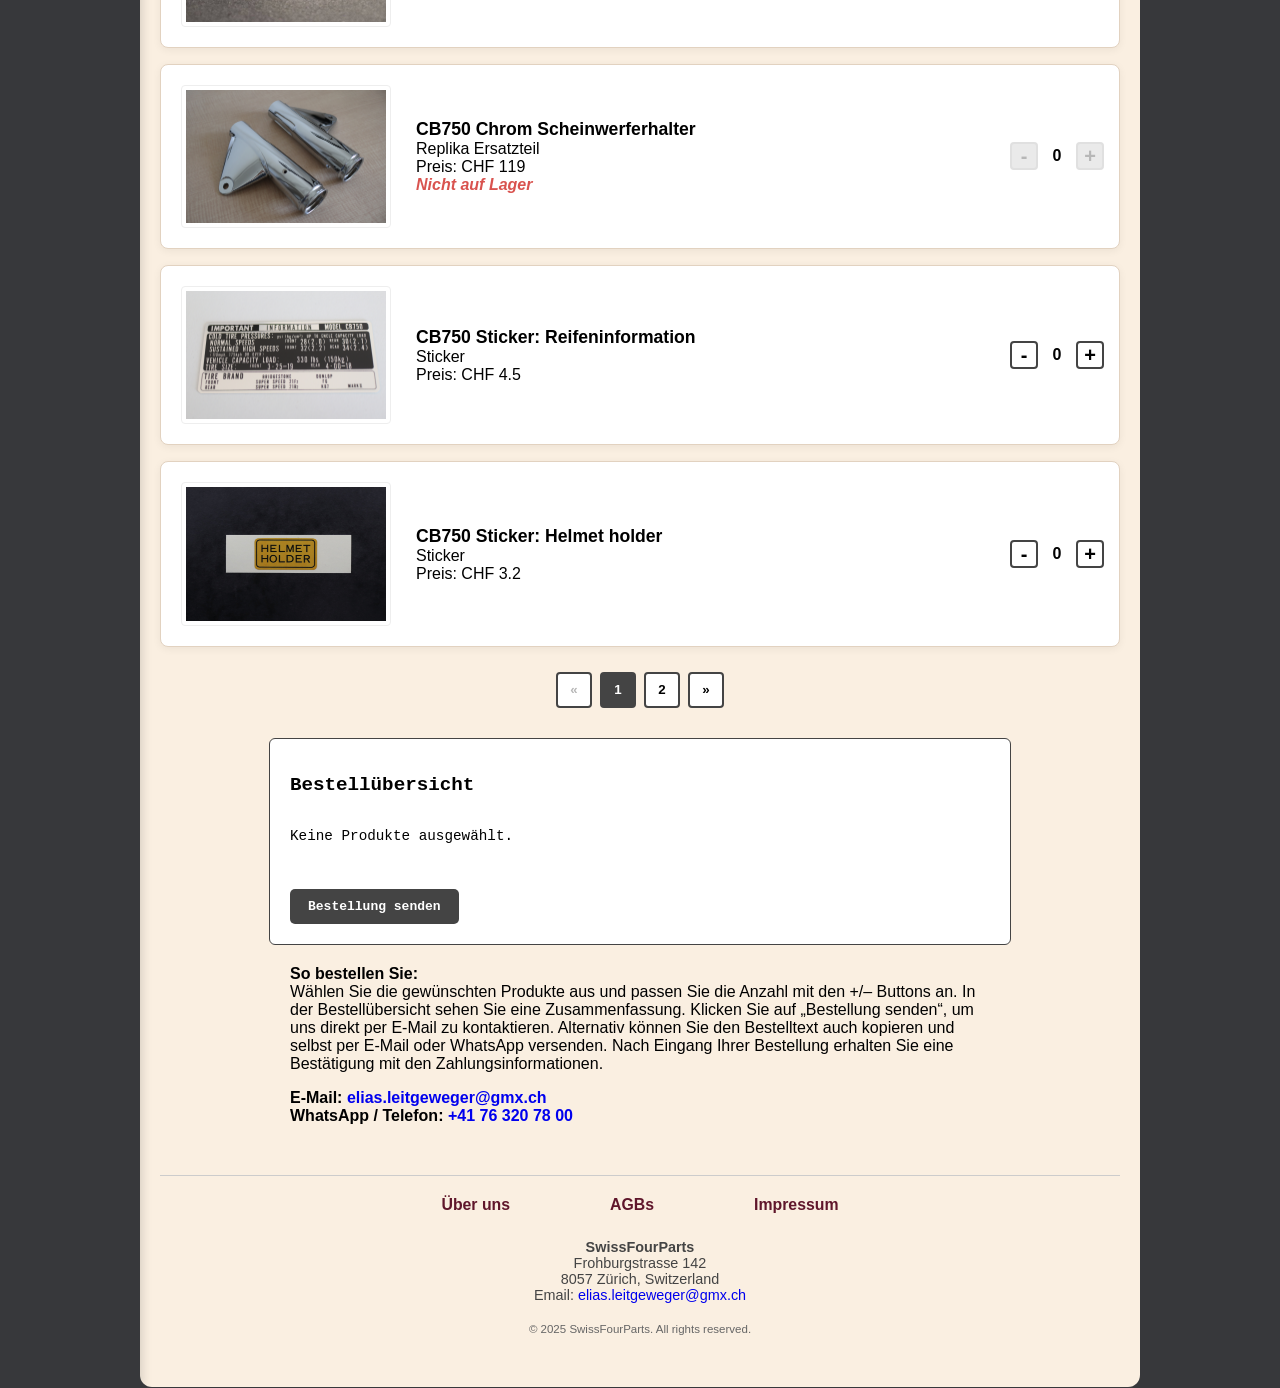
==== commit 4686763f: "index.html" ====
--- a/index.html
+++ b/index.html
@@ -2,7 +2,7 @@
 <html lang="de">
 <head>
   <meta charset="UTF-8">
-  <meta name="viewport" content="width=900">
+  <meta name="viewport" content="width=900, initial-scale=0.35, maximum-scale=2.0">
   <title>SwissFourParts</title>
   <link rel="stylesheet" href="styles.css">
 </head>
--- a/styles.css
+++ b/styles.css
@@ -4,8 +4,15 @@
   background-color: #37383b; /* Your outer grey background */
   margin: 0;
   padding: 0;
-  min-width: 900px;
   overflow-x: hidden; /* Prevents horizontal scrollbars when sidebar moves */
+}
+
+
+html, body {
+  -webkit-text-size-adjust: 100%;
+  -moz-text-size-adjust: 100%;
+  -ms-text-size-adjust: 100%;
+  text-size-adjust: 100%;
 }
 
 .page-wrapper {
@@ -366,6 +373,12 @@
   font-size: 1.1em;
   line-height: 1.6em;
   white-space: pre;
+  -webkit-text-size-adjust: 100%;
+  text-size-adjust: 100%;
+}
+
+#order-summary-title {
+  font-size: 1.2rem; /* Change this value to adjust size */
 }
 
 #send-email-button {
